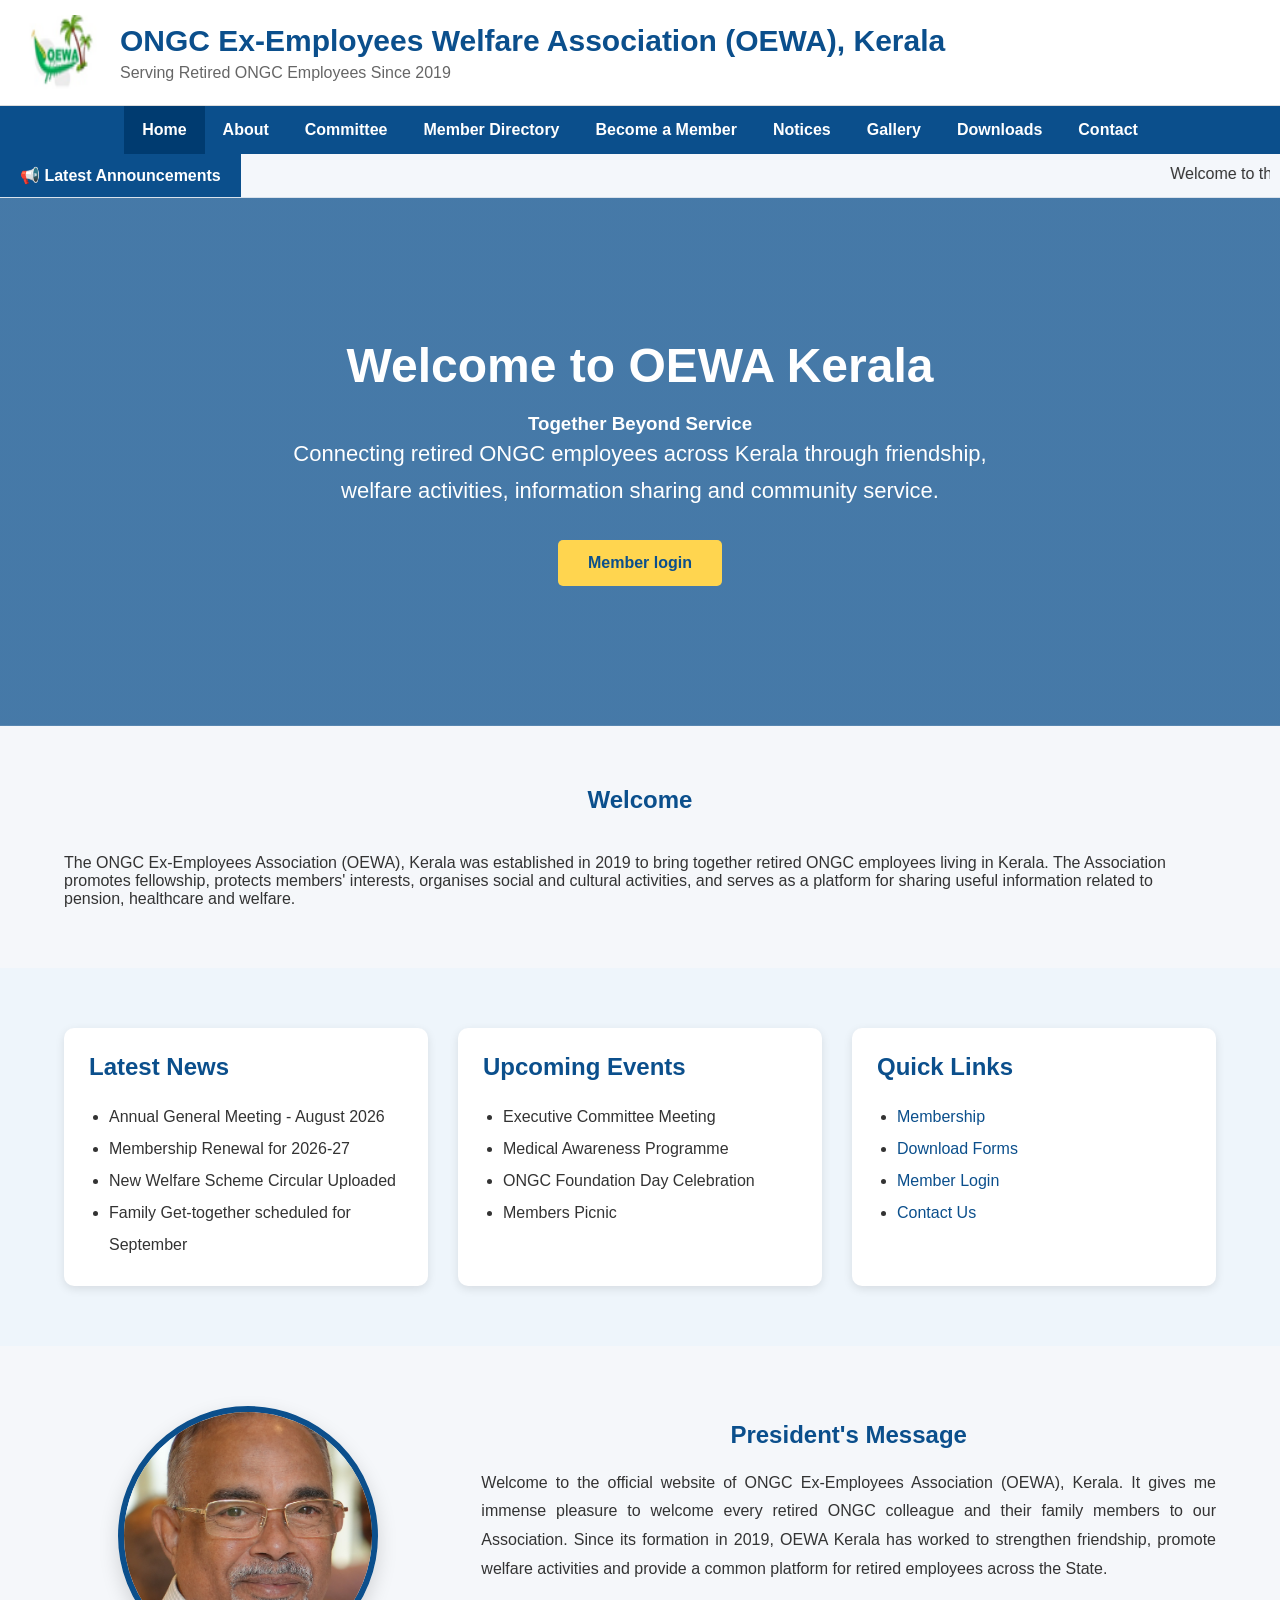
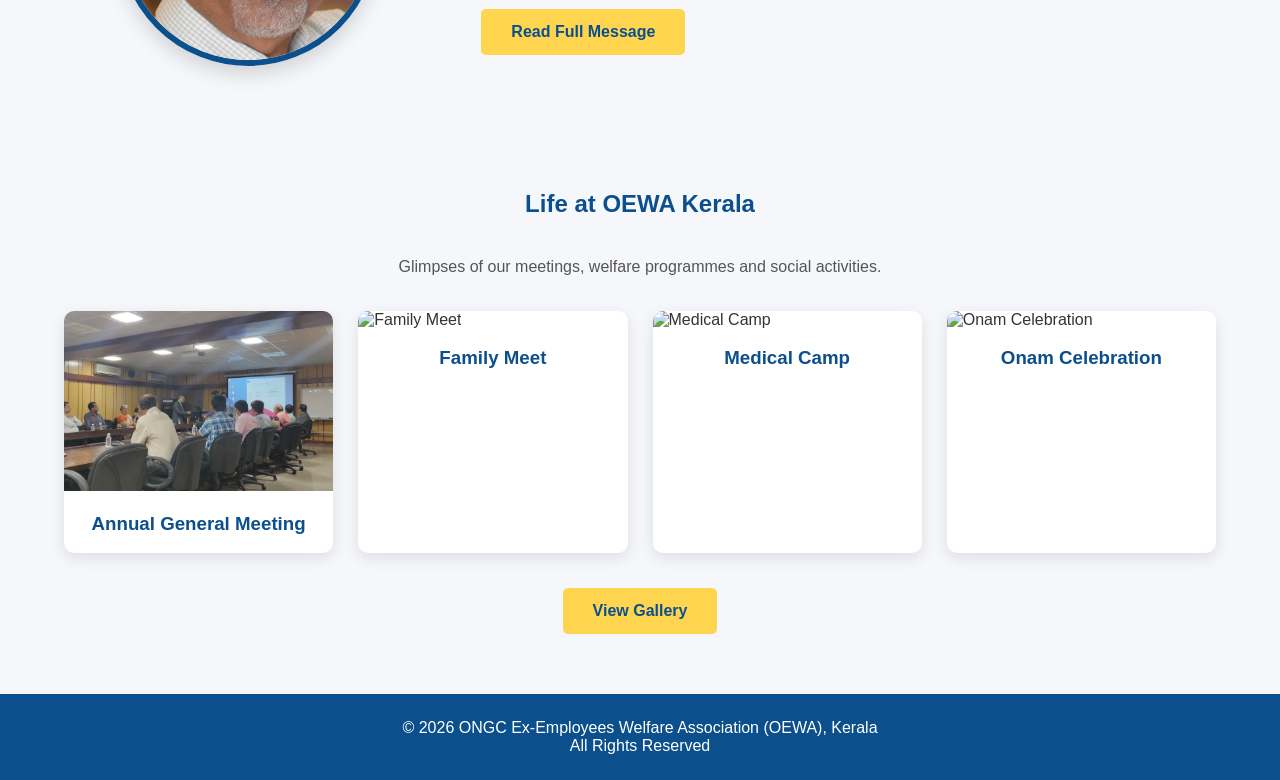
==== index.html @ 06f4a645 "Update index.html" ====
<!DOCTYPE html>
<html lang="en">

<head>

<meta charset="UTF-8">

<meta name="viewport" content="width=device-width, initial-scale=1.0">

<title>ONGC Ex-Employees Welfare Association (OEWA), Kerala</title>

<link rel="stylesheet" href="css/style.css">

</head>

<body>

<header>

<div class="top-header">

<div class="logo-area">

<img src="images/logo.png" alt="OEWA Logo">

<div>

<h1>ONGC Ex-Employees Welfare Association (OEWA), Kerala</h1>

<p>Serving Retired ONGC Employees Since 2019</p>

</div>

</div>

</div>

<nav class="navbar">

<ul>

<li><a class="active" href="index.html">Home</a></li>

<li><a href="about.html">About</a></li>

<!--<li><a href="president.html">President</a></li>-->

<li><a href="committee.html">Committee</a></li>

<li><a href="Memberslist.html">Member Directory</a></li>

<li><a href="membership.html">Become a Member</a></li>

<li><a href="notices.html">Notices</a></li>

<li><a href="gallery.html">Gallery</a></li>

<li><a href="downloads.html">Downloads</a></li>

<li><a href="contact.html">Contact</a></li>

</ul>

</nav>

</header>

<!-- Announcement Ticker -->

<section class="announcement-bar">

    <div class="announcement-label">
        📢 Latest Announcements
    </div>

    <div class="announcement-content">

        <marquee behavior="scroll"
                 direction="left"
                 scrollamount="5">

            Welcome to the official website of ONGC Ex-Employees Association (OEWA), Kerala •
            Annual General Meeting scheduled for August 2026 •
            Membership Renewal is now open •
            Welfare Circular No. 03/2026 uploaded in Downloads.

        </marquee>

    </div>

</section>
<!-- Hero Section -->

<section class="hero">

<div class="hero-content">

<h1>Welcome to OEWA Kerala</h1>

<h3>Together Beyond Service</h3>

<p>

Connecting retired ONGC employees across Kerala through friendship,

welfare activities, information sharing and community service.

</p>

<div class="hero-buttons">
    <a href="login.html" class="btn">
        Member login
    </a>
</div>

</div>

</section>

<!-- Welcome -->

<section class="section">

<div class="container">

<h2>Welcome</h2>

<p class="welcome-text">

The ONGC Ex-Employees Association (OEWA), Kerala was established in 2019

to bring together retired ONGC employees living in Kerala. The Association

promotes fellowship, protects members' interests, organises social and

cultural activities, and serves as a platform for sharing useful information

related to pension, healthcare and welfare.

</p>

</div>

</section>


<!-- Information Section -->

<section class="info-section">

<div class="container info-grid">

<div class="info-box">

<h2>Latest News</h2>

<ul>
<li>Annual General Meeting - August 2026</li>
<li>Membership Renewal for 2026-27</li>
<li>New Welfare Scheme Circular Uploaded</li>
<li>Family Get-together scheduled for September</li>
</ul>

</div>

<div class="info-box">

<h2>Upcoming Events</h2>

<ul>
<li>Executive Committee Meeting</li>
<li>Medical Awareness Programme</li>
<li>ONGC Foundation Day Celebration</li>
<li>Members Picnic</li>
</ul>

</div>

<div class="info-box">

<h2>Quick Links</h2>

<ul>
<li><a href="membership.html">Membership</a></li>
<li><a href="downloads.html">Download Forms</a></li>
<li><a href="login.html">Member Login</a></li>
<li><a href="contact.html">Contact Us</a></li>
</ul>

</div>

</div>

</section>

<!-- President's Message -->

<section class="section">

<div class="container president-section">

<div class="president-photo">

<img src="images/president.jpg"
     alt="President - James Varkey">

</div>

<div class="president-content">

<h2>President's Message</h2>

<p>

Welcome to the official website of ONGC Ex-Employees Association (OEWA),
Kerala.

It gives me immense pleasure to welcome every retired ONGC colleague and
their family members to our Association. Since its formation in 2019, OEWA
Kerala has worked to strengthen friendship, promote welfare activities and
provide a common platform for retired employees across the State.

</p>

<a href="president.html" class="btn">

Read Full Message

</a>

</div>

</div>

</section>

<!-- Life at OEWA Kerala -->

<section class="section light-bg">

    <div class="container">

        <h2>Life at OEWA Kerala</h2>

        <p class="gallery-intro">
            Glimpses of our meetings, welfare programmes and social activities.
        </p>

        <div class="gallery-grid">

            <div class="gallery-card">
                <img src="images/gallery1.jpg" alt="Annual General Meeting">
                <h3>Annual General Meeting</h3>
            </div>

            <div class="gallery-card">
                <img src="images/gallery2.jpg" alt="Family Meet">
                <h3>Family Meet</h3>
            </div>

            <div class="gallery-card">
                <img src="images/gallery3.jpg" alt="Medical Camp">
                <h3>Medical Camp</h3>
            </div>

            <div class="gallery-card">
                <img src="images/gallery4.jpg" alt="Onam Celebration">
                <h3>Onam Celebration</h3>
            </div>

        </div>

        <div style="text-align:center; margin-top:35px;">
            <a href="gallery.html" class="btn">View Gallery</a>
        </div>

    </div>

</section>

<footer>

<p>

© 2026 ONGC Ex-Employees Welfare Association (OEWA), Kerala<br>

All Rights Reserved

</p>

</footer>

</body>

</html>
---- css/style.css ----
/*Reset*/
*{
    margin:0;
    padding:0;
    box-sizing:border-box;
}

body{
    font-family:Segoe UI, Arial, sans-serif;
    background:#f5f7fa;
    color:#333;
}

/* Header */

/* ===== HEADER ===== */

header{
    width:100%;
}

.top-header{
    background:#ffffff;
    padding:15px 25px;
    border-bottom:1px solid #ddd;
}

.logo-area{
    display:flex;
    align-items:center;
    gap:20px;
}

.logo-area img{
    width:75px;
    height:75px;
}

.logo-area h1{
    color:#0B4F8C;
    font-size:30px;
    margin:0;
}

.logo-area p{
    color:#666;
    margin-top:6px;
}

/* ===== NAVIGATION ===== */

.navbar{
    background:#0B4F8C;
}

.navbar ul{
    list-style:none;
    display:flex;
    flex-wrap:wrap;
    justify-content:center;
    margin:0;
    padding:0;
}

.navbar li{
    margin:0;
}

.navbar a{
    display:block;
    color:white;
    text-decoration:none;
    padding:15px 18px;
    font-weight:600;
}

.navbar a:hover{
    background:#1565C0;
}

.navbar a.active{
    background:#003B70;
}

/* Hero */

.hero{
    background:linear-gradient(rgba(11,79,140,.75),rgba(11,79,140,.75)),
    url("https://images.unsplash.com/photo-1529156069898-49953e39b3ac?w=1600");
    background-size:cover;
    background-position:center;
    color:white;
    text-align:center;
    padding:140px 20px;
}

.hero h1{
    font-size:48px;
    margin-bottom:20px;
}

.hero p{
    font-size:22px;
    margin-bottom:30px;
    max-width: 750px;
    margin-left: auto;
    margin-right: auto;
    line-height: 1.7;
}

.btn{
    display:inline-block;
    background:#FFD54F;
    color:#0B4F8C;
    padding:14px 30px;
    text-decoration:none;
    border-radius:5px;
    font-weight:bold;
}

/* Content */

.container{
    width:90%;
    max-width:1200px;
    margin:auto;
}

.section{
    padding:60px 0;
}

.section h2{
    text-align:center;
    color:#0B4F8C;
    margin-bottom:40px;
}

.cards{
    display:grid;
    grid-template-columns:repeat(auto-fit,minmax(250px,1fr));
    gap:25px;
}

.card{
    background:white;
    padding:25px;
    border-radius:10px;
    box-shadow:0 3px 10px rgba(0,0,0,.12);
}

.card h3{
    color:#0B4F8C;
    margin-bottom:15px;
}

.notice{
    background:white;
    padding:30px;
    border-radius:10px;
    box-shadow:0 3px 10px rgba(0,0,0,.12);
}

.notice ul{
    margin-left:20px;
    line-height:2;
}

/* Footer */

footer{
    background:#0B4F8C;
    color:white;
    text-align:center;
    padding:25px;
}

/* Mobile */

@media(max-width:768px){

.top-header{
    padding:15px;
}

.logo-area{
    flex-direction:column;
    text-align:center;
}

.logo-area h1{
    font-size:22px;
}

.navbar ul{
    flex-direction:column;
}

.navbar a{
    text-align:center;
}

nav ul{
    flex-direction:column;
    text-align:center;
    margin-top:20px;
}

nav li{
    margin:10px 0;
}

.hero h1{
    font-size:34px;
}

 .hero p{
    font-size:22px;
    margin-bottom:30px;
    max-width:750px;
    margin-left:auto;
    margin-right:auto;
    line-height:1.7;
}   

}
.committee-table{
width:100%;
border-collapse:collapse;
margin-top:20px;
background:#fff;
}

.committee-table th,
.committee-table td{
padding:12px;
border:1px solid #ddd;
text-align:left;
}

.committee-table th{
background:#005a9c;
color:white;
}

.committee-table tr:nth-child(even){
background:#f4f4f4;
}
/* ---------- About Page ---------- */

.page-banner{
    background:#005792;
    color:white;
    padding:40px;
    text-align:center;
}

.page-banner h2{
    margin:0;
    font-size:32px;
}

.content{
    max-width:1000px;
    margin:40px auto;
    padding:0 20px;
    line-height:1.8;
}

.content h2{
    color:#005792;
    margin-top:35px;
}

.content ul{
    margin-left:25px;
}

.content li{
    margin-bottom:10px;
}
/* ---------- Homepage Information Section ---------- */

.info-section{
    background:#eef5fb;
    padding:60px 0;
}

.info-grid{
    display:grid;
    grid-template-columns:repeat(auto-fit,minmax(280px,1fr));
    gap:30px;
}

.info-box{
    background:#fff;
    padding:25px;
    border-radius:10px;
    box-shadow:0 3px 10px rgba(0,0,0,.1);
}

.info-box h2{
    color:#0B4F8C;
    margin-bottom:20px;
}

.info-box ul{
    padding-left:20px;
    line-height:2;
}

.info-box a{
    color:#0B4F8C;
    text-decoration:none;
}

.info-box a:hover{
    text-decoration:underline;
}

/* President Section */

.president-home{
    text-align:center;
}

.president-home p{
    max-width:900px;
    margin:25px auto;
    line-height:1.8;
}

/* Join Section */

.join-section{
    background:#0B4F8C;
    color:white;
    text-align:center;
    padding:70px 20px;
}

.join-section h2{
    color:white;
    margin-bottom:20px;
}

.join-section p{
    max-width:800px;
    margin:0 auto 30px;
    line-height:1.8;
}
/* ===== Announcement Bar ===== */

.announcement-bar{
    display:flex;
    align-items:center;
    background:#f4f7fb;
    border-bottom:1px solid #d9e2ec;
}

.announcement-label{
    background:#0B4F8C;
    color:#fff;
    padding:12px 20px;
    font-weight:bold;
    white-space:nowrap;
}

.announcement-content{
    flex:1;
    padding:0 10px;
    color:#333;
    font-weight:500;
}

.announcement-content marquee{
    padding:10px 0;
}

/* Mobile */

@media (max-width:768px){

    .announcement-bar{
        flex-direction:column;
        align-items:stretch;
    }

    .announcement-label{
        text-align:center;
    }

}
/* ===== President Section ===== */

.president-section{
    display:flex;
    align-items:center;
    gap:50px;
}

.president-photo{
    flex:1;
    text-align:center;
}

.president-photo img{
    width:260px;
    height:260px;
    object-fit:cover;
    border-radius:50%;
    border:6px solid #0B4F8C;
    box-shadow:0 8px 20px rgba(0,0,0,.15);
}

.president-content{
    flex:2;
}

.president-content h2{
    color:#0B4F8C;
    margin-bottom:20px;
}

.president-content p{
    line-height:1.8;
    margin-bottom:25px;
    text-align:justify;
}

/* Mobile */

@media(max-width:768px){

    .president-section{
        flex-direction:column;
        text-align:center;
    }

    .president-content p{
        text-align:left;
    }

}
/* ===== Homepage Gallery ===== */

.gallery-intro{
    text-align:center;
    margin-bottom:35px;
    color:#555;
}

.gallery-grid{
    display:grid;
    grid-template-columns:repeat(auto-fit,minmax(240px,1fr));
    gap:25px;
}

.gallery-card{
    background:#fff;
    border-radius:10px;
    overflow:hidden;
    box-shadow:0 5px 15px rgba(0,0,0,.10);
    transition:.3s;
}

.gallery-card:hover{
    transform:translateY(-6px);
}

.gallery-card img{
    width:100%;
    height:180px;
    object-fit:cover;
}

.gallery-card h3{
    padding:18px;
    text-align:center;
    color:#0B4F8C;
}
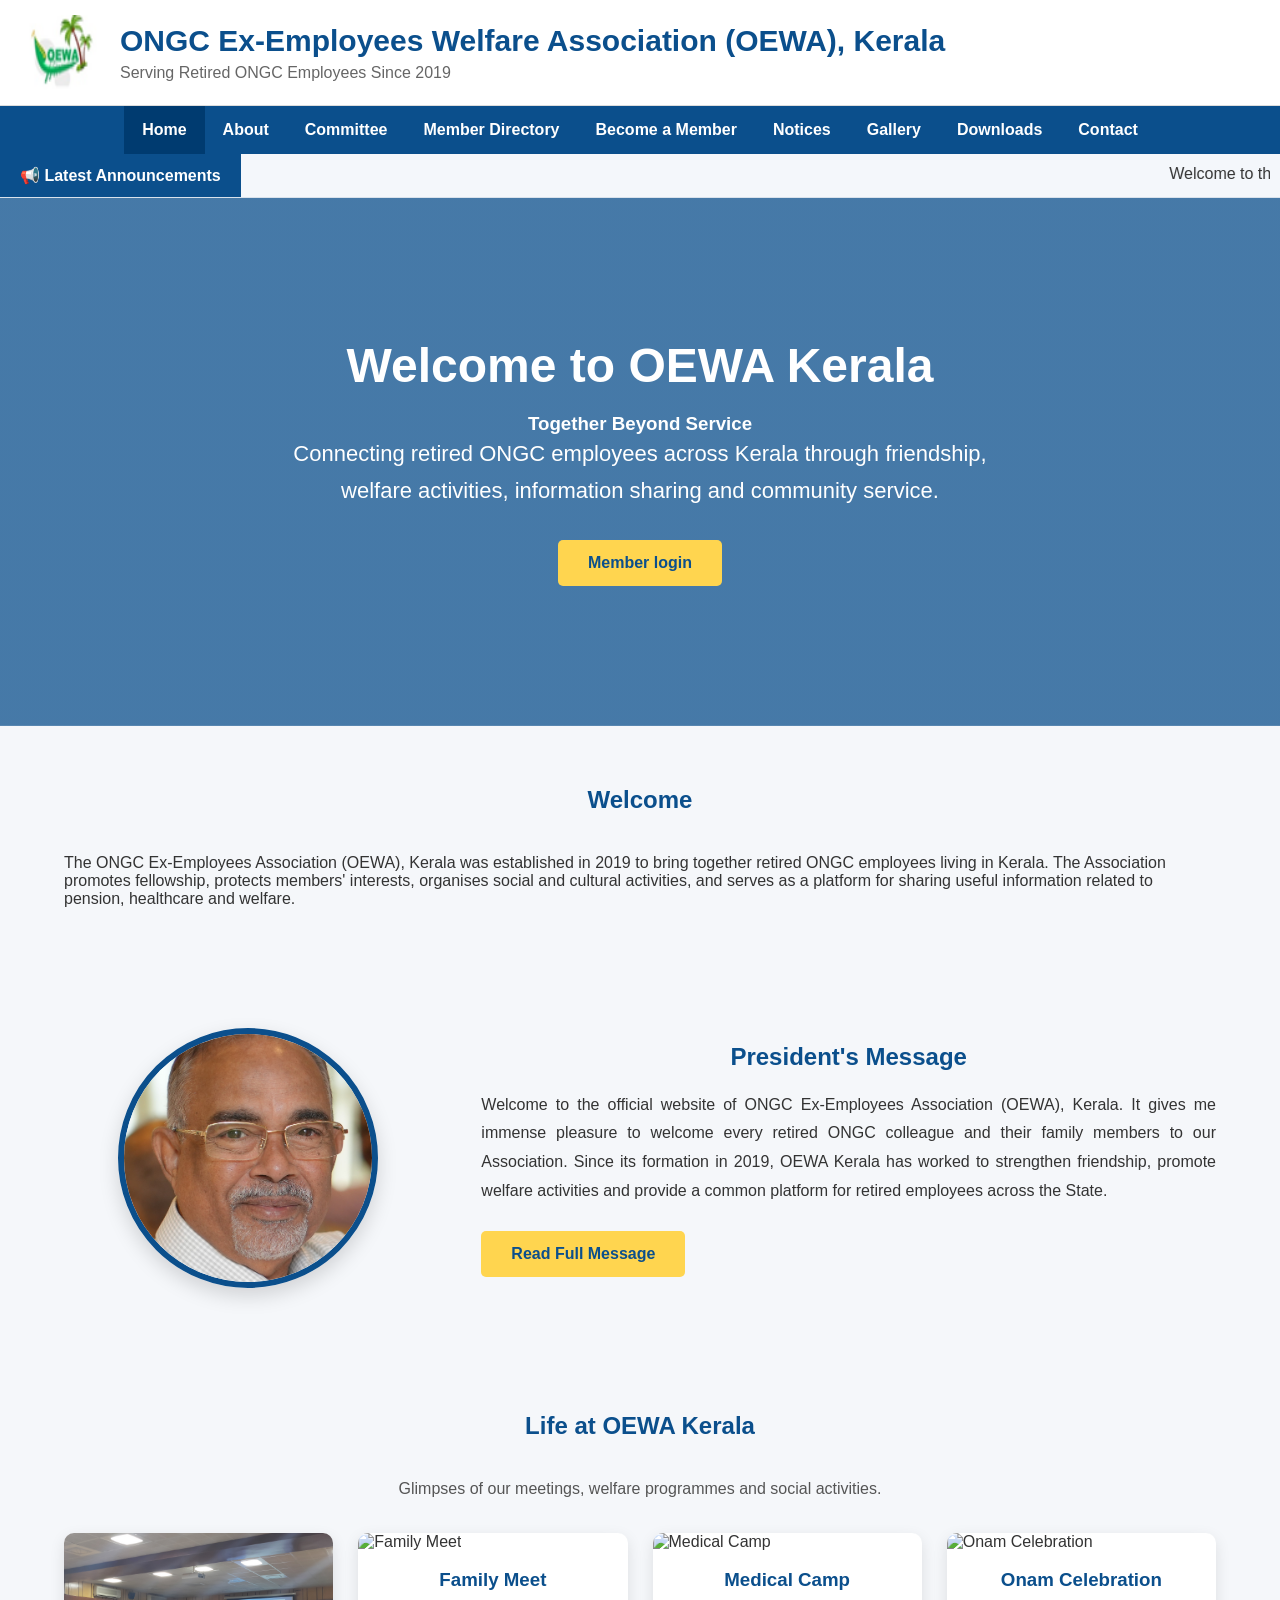
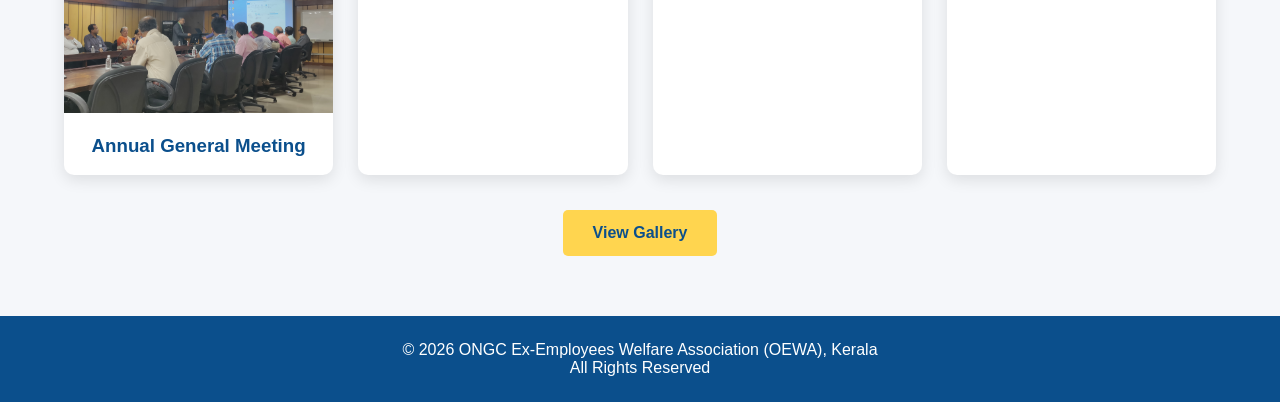
==== commit 0f3363a1: "Update index.html" ====
--- a/index.html
+++ b/index.html
@@ -145,7 +145,7 @@
 
 
 <!-- Information Section -->
-
+<!--
 <section class="info-section">
 
 <div class="container info-grid">
@@ -192,7 +192,7 @@
 </div>
 
 </section>
-
+-->
 <!-- President's Message -->
 
 <section class="section">
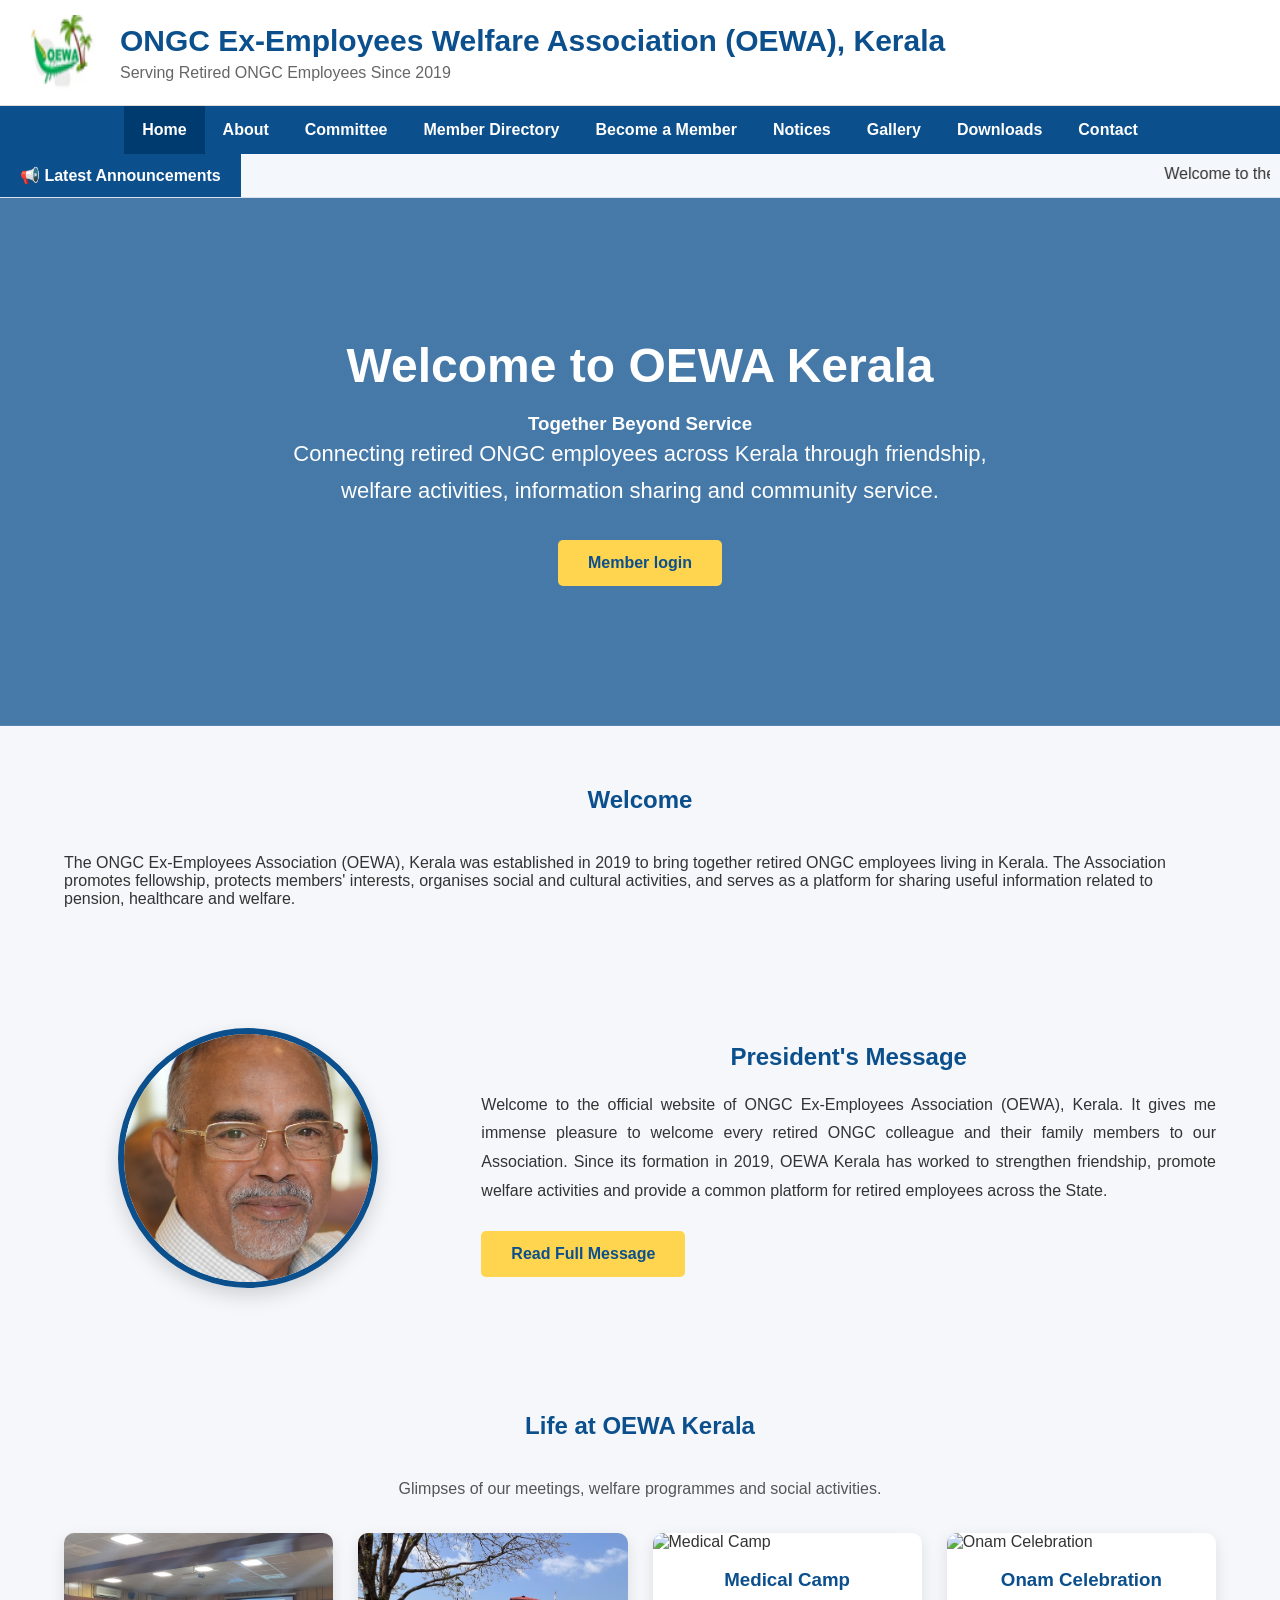
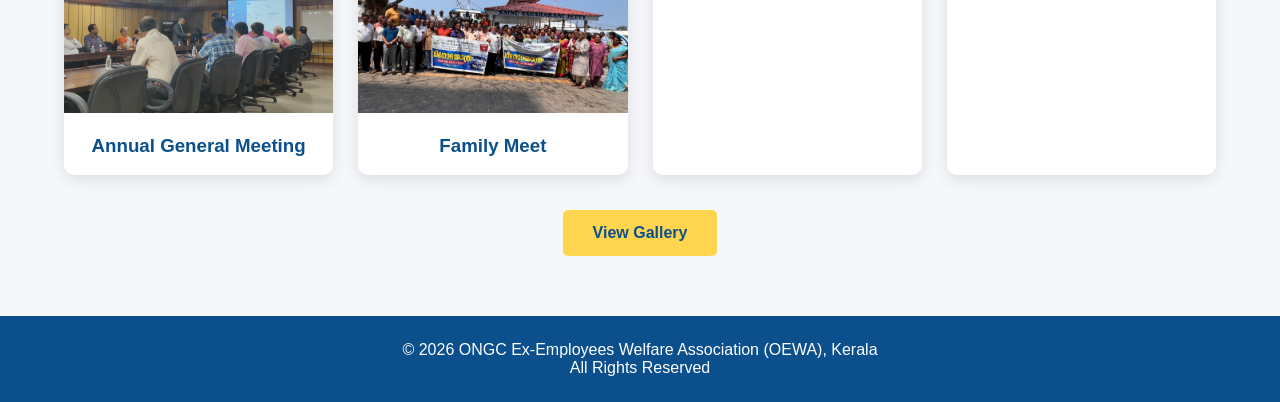
==== commit 635dc78a: "Update index.html" ====
--- a/index.html
+++ b/index.html
@@ -80,9 +80,9 @@
                  scrollamount="5">
 
             Welcome to the official website of ONGC Ex-Employees Association (OEWA), Kerala •
-            Annual General Meeting scheduled for August 2026 •
+            Annual General Meeting scheduled for 14th August 2026 •
             Membership Renewal is now open •
-            Welfare Circular No. 03/2026 uploaded in Downloads.
+            Empanelled hospital list of Kerala available in notices.
 
         </marquee>
 
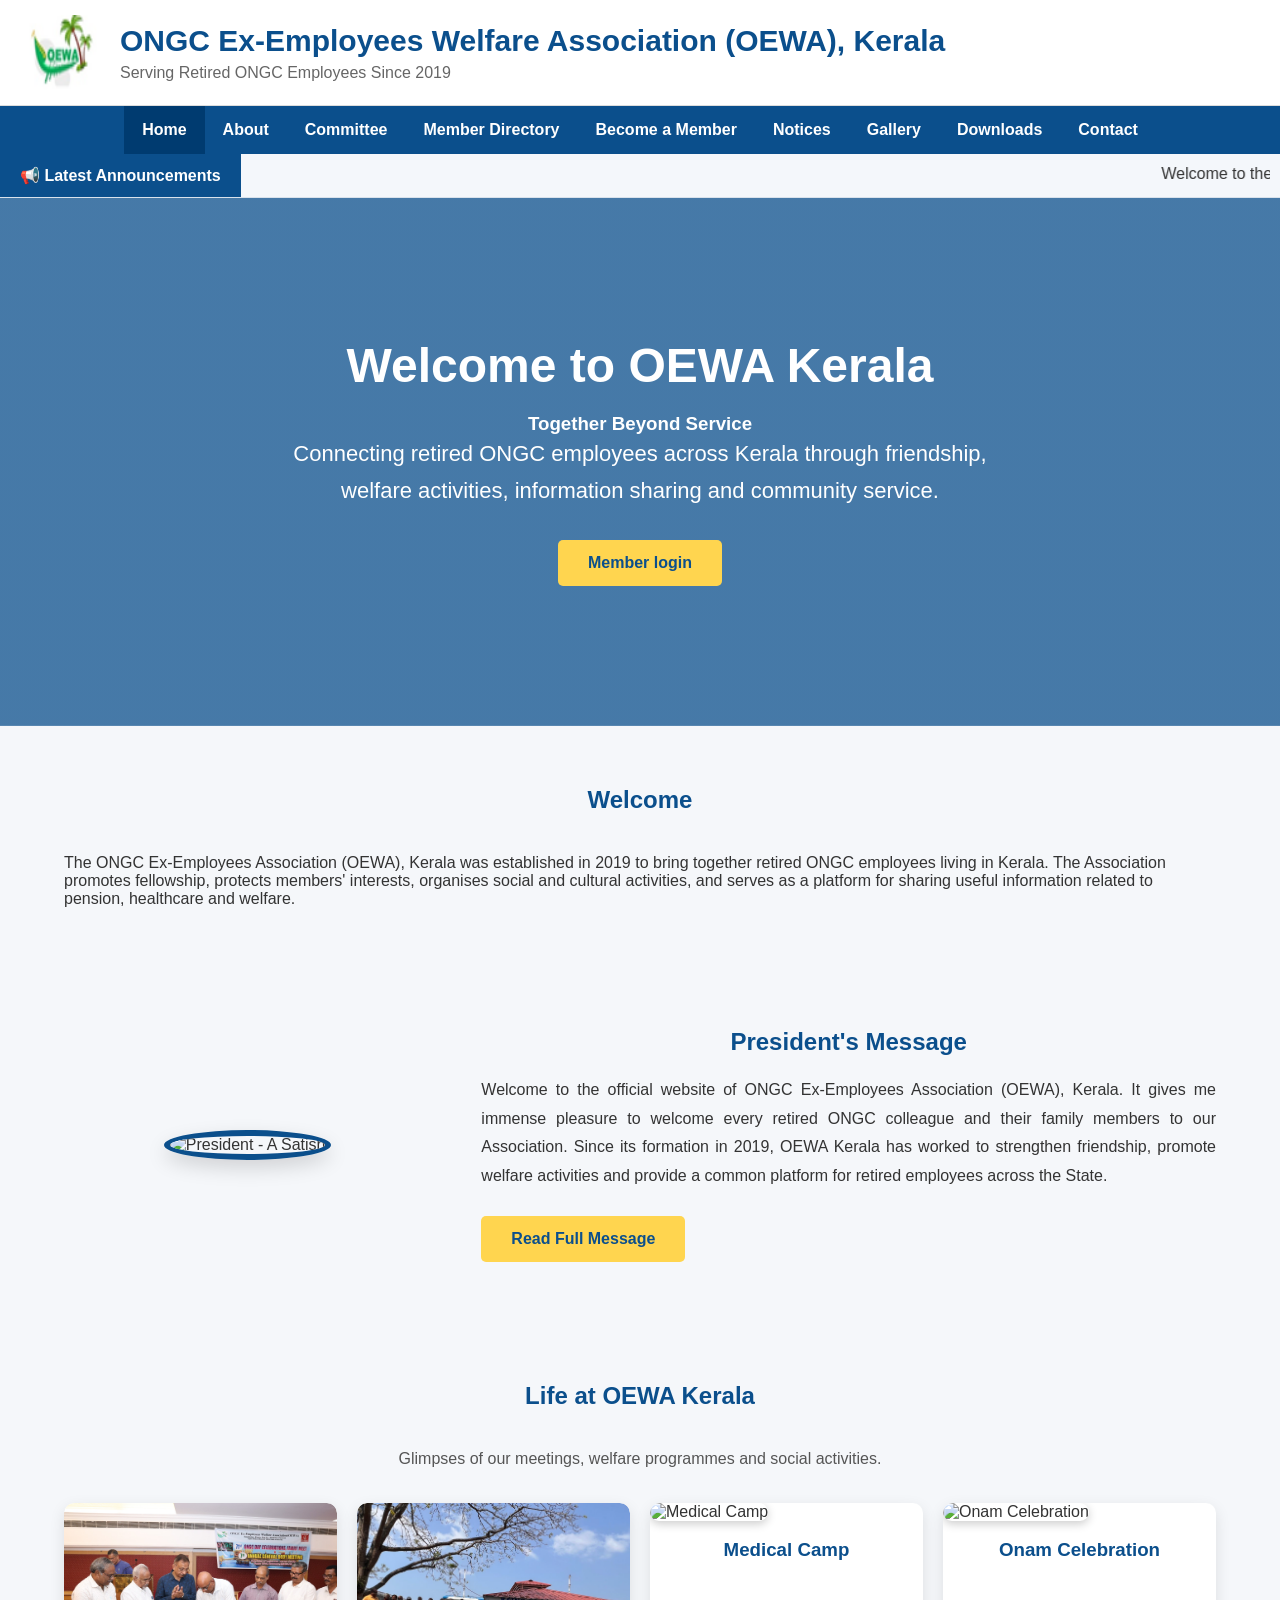
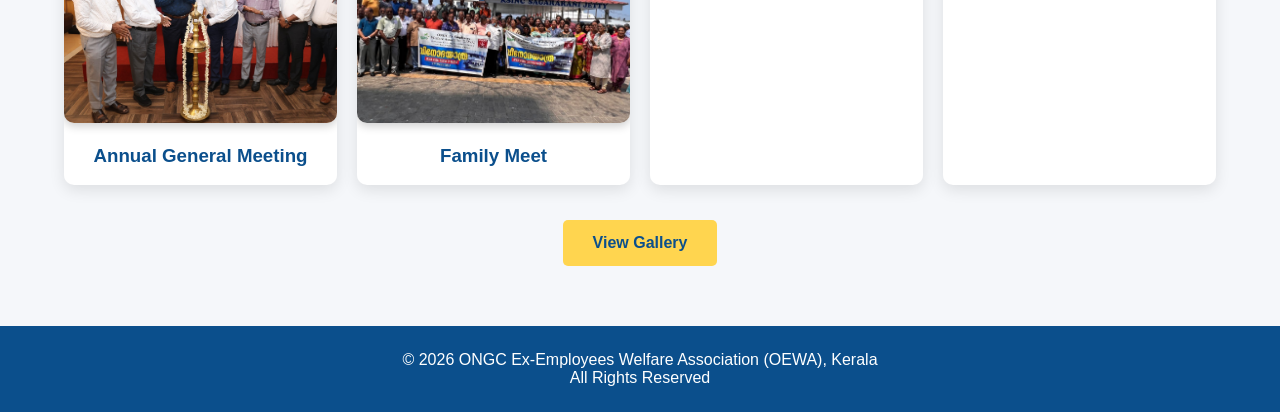
==== commit fd866d01: "Update index.html" ====
--- a/index.html
+++ b/index.html
@@ -202,7 +202,7 @@
 <div class="president-photo">
 
 <img src="images/president.jpg"
-     alt="President - James Varkey">
+     alt="President - A Satish">
 
 </div>
 
--- a/css/style.css
+++ b/css/style.css
@@ -478,4 +478,31 @@
     padding:18px;
     text-align:center;
     color:#0B4F8C;
-}+}
+.gallery {
+    padding: 50px 8%;
+}
+
+.gallery h2 {
+    text-align: center;
+    margin-bottom: 30px;
+}
+
+.gallery-grid {
+    display: grid;
+    grid-template-columns: repeat(auto-fit, minmax(250px, 1fr));
+    gap: 20px;
+}
+
+.gallery-grid img {
+    width: 100%;
+    height: 220px;
+    object-fit: cover;
+    border-radius: 10px;
+    box-shadow: 0 3px 10px rgba(0,0,0,0.2);
+    transition: transform 0.3s;
+}
+
+.gallery-grid img:hover {
+    transform: scale(1.05);
+}
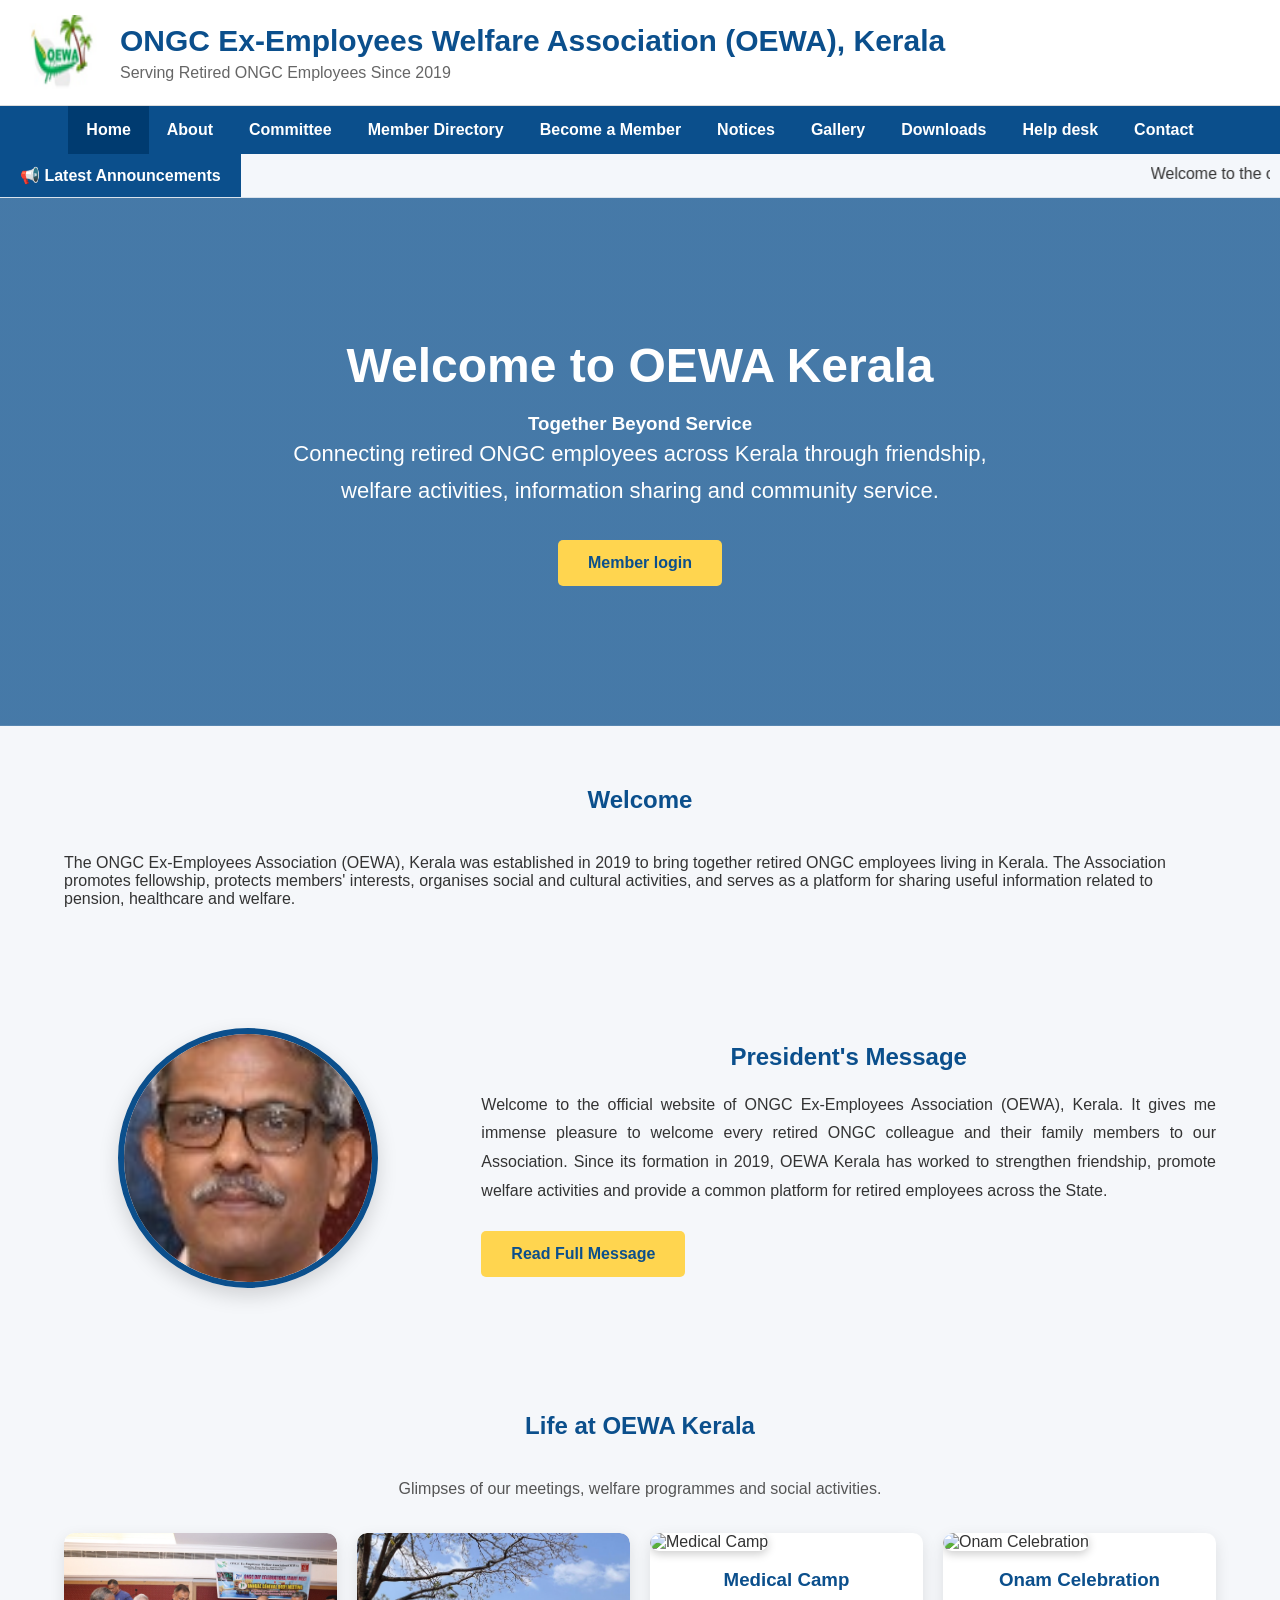
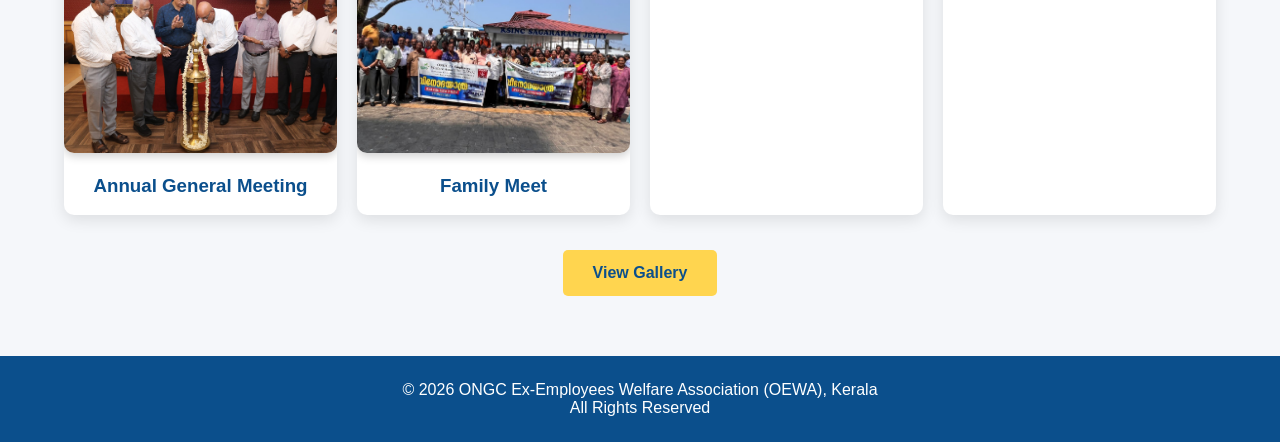
==== commit 4b57164d: "Add files via upload" ====
--- a/index.html
+++ b/index.html
@@ -56,6 +56,8 @@
 <li><a href="gallery.html">Gallery</a></li>
 
 <li><a href="downloads.html">Downloads</a></li>
+
+<li><a href="helpdesk.html">Help desk</a></li>
 
 <li><a href="contact.html">Contact</a></li>
 
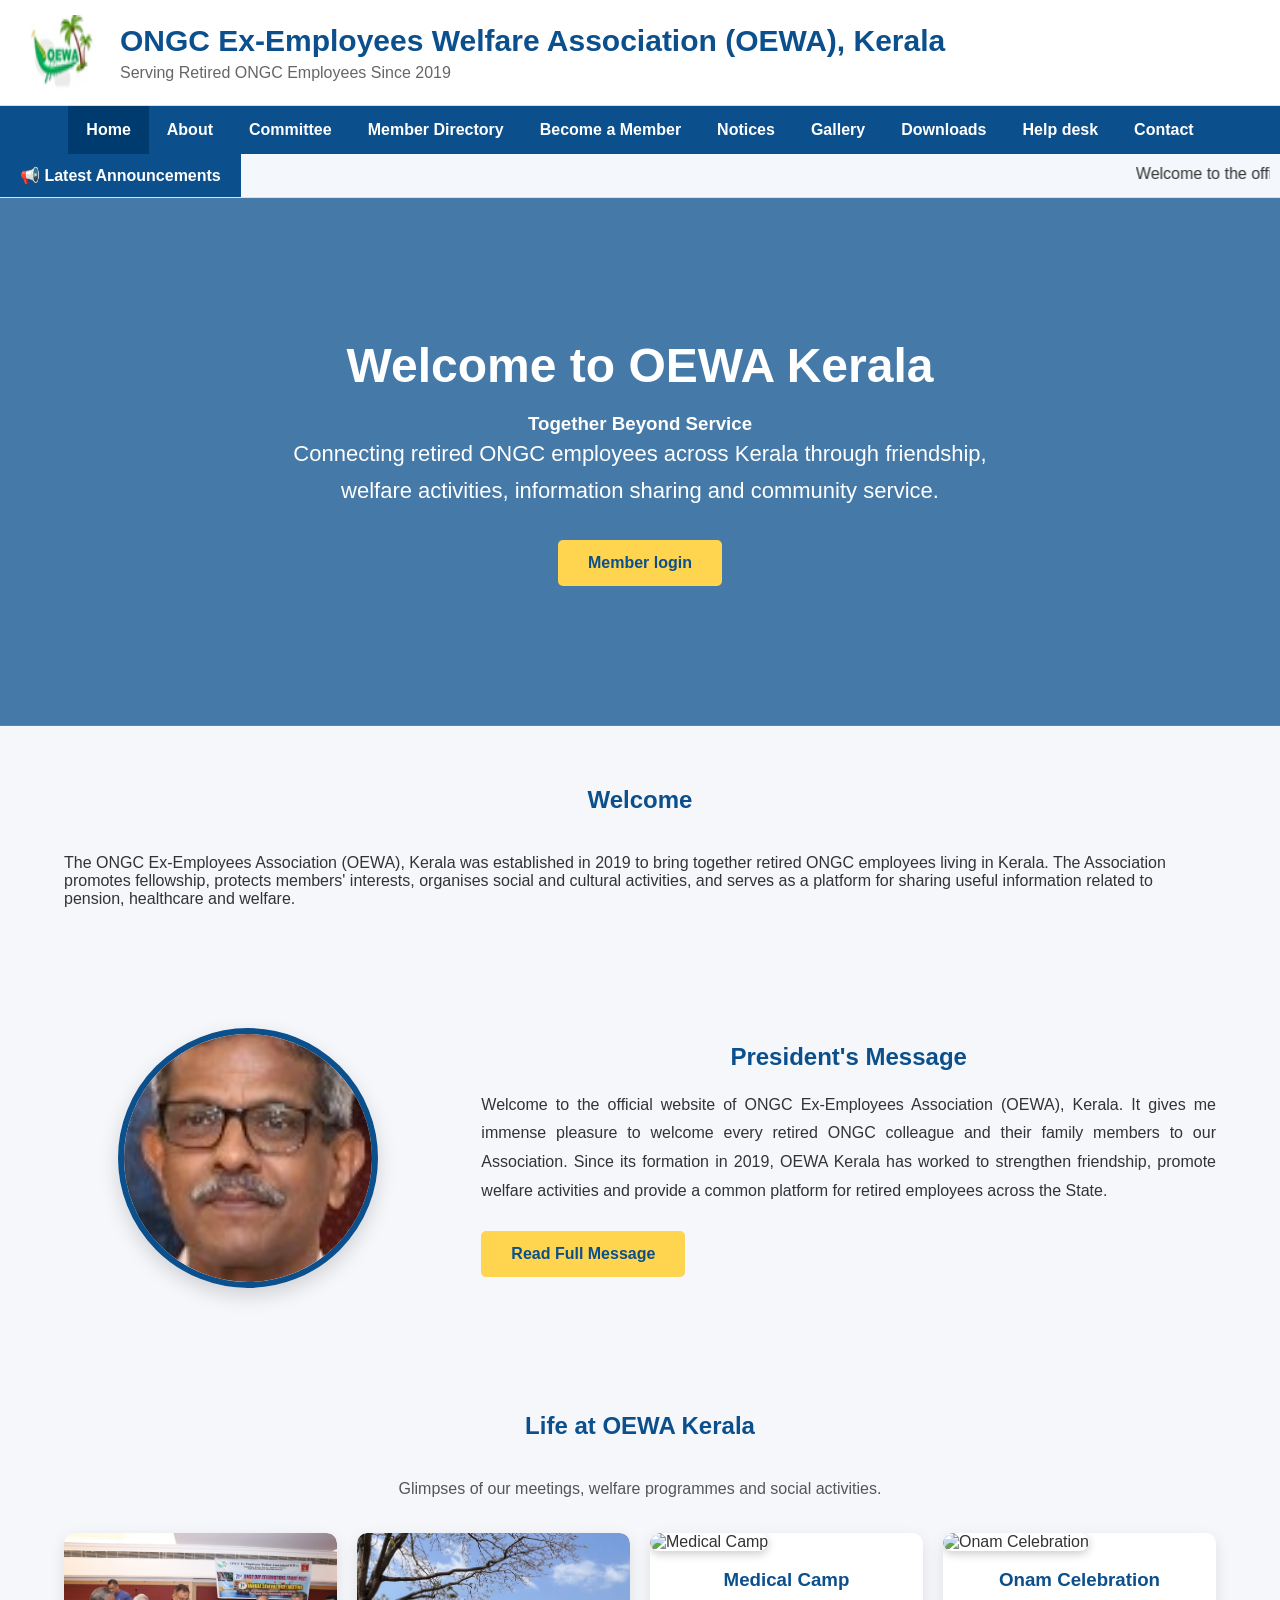
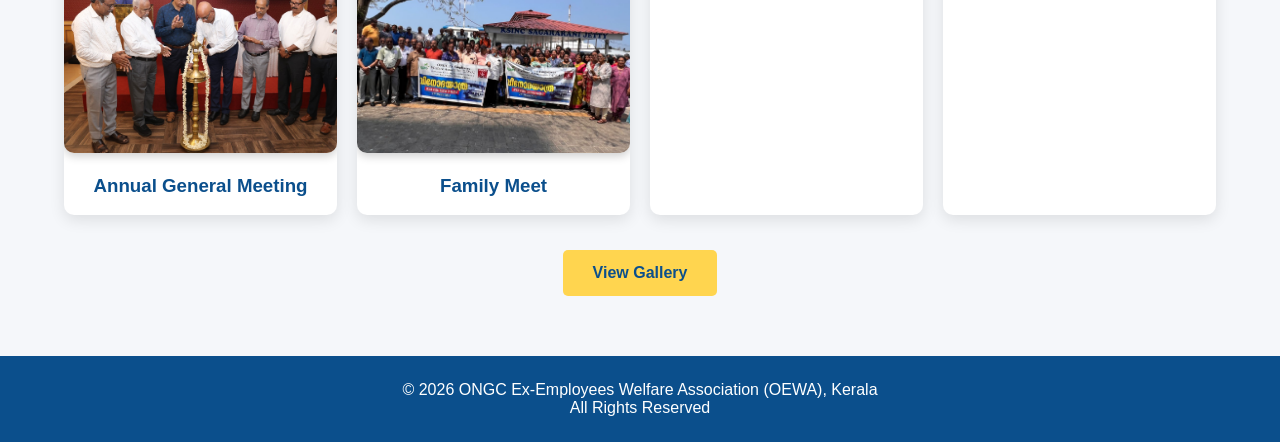
==== commit d5ebe903: "Initial OEWA website commit" ====
--- a/index.html
+++ b/index.html
@@ -1,297 +1,297 @@
-<!DOCTYPE html>
-<html lang="en">
-
-<head>
-
-<meta charset="UTF-8">
-
-<meta name="viewport" content="width=device-width, initial-scale=1.0">
-
-<title>ONGC Ex-Employees Welfare Association (OEWA), Kerala</title>
-
-<link rel="stylesheet" href="css/style.css">
-
-</head>
-
-<body>
-
-<header>
-
-<div class="top-header">
-
-<div class="logo-area">
-
-<img src="images/logo.png" alt="OEWA Logo">
-
-<div>
-
-<h1>ONGC Ex-Employees Welfare Association (OEWA), Kerala</h1>
-
-<p>Serving Retired ONGC Employees Since 2019</p>
-
-</div>
-
-</div>
-
-</div>
-
-<nav class="navbar">
-
-<ul>
-
-<li><a class="active" href="index.html">Home</a></li>
-
-<li><a href="about.html">About</a></li>
-
-<!--<li><a href="president.html">President</a></li>-->
-
-<li><a href="committee.html">Committee</a></li>
-
-<li><a href="Memberslist.html">Member Directory</a></li>
-
-<li><a href="membership.html">Become a Member</a></li>
-
-<li><a href="notices.html">Notices</a></li>
-
-<li><a href="gallery.html">Gallery</a></li>
-
-<li><a href="downloads.html">Downloads</a></li>
-
-<li><a href="helpdesk.html">Help desk</a></li>
-
-<li><a href="contact.html">Contact</a></li>
-
-</ul>
-
-</nav>
-
-</header>
-
-<!-- Announcement Ticker -->
-
-<section class="announcement-bar">
-
-    <div class="announcement-label">
-        📢 Latest Announcements
-    </div>
-
-    <div class="announcement-content">
-
-        <marquee behavior="scroll"
-                 direction="left"
-                 scrollamount="5">
-
-            Welcome to the official website of ONGC Ex-Employees Association (OEWA), Kerala •
-            Annual General Meeting scheduled for 14th August 2026 •
-            Membership Renewal is now open •
-            Empanelled hospital list of Kerala available in notices.
-
-        </marquee>
-
-    </div>
-
-</section>
-<!-- Hero Section -->
-
-<section class="hero">
-
-<div class="hero-content">
-
-<h1>Welcome to OEWA Kerala</h1>
-
-<h3>Together Beyond Service</h3>
-
-<p>
-
-Connecting retired ONGC employees across Kerala through friendship,
-
-welfare activities, information sharing and community service.
-
-</p>
-
-<div class="hero-buttons">
-    <a href="login.html" class="btn">
-        Member login
-    </a>
-</div>
-
-</div>
-
-</section>
-
-<!-- Welcome -->
-
-<section class="section">
-
-<div class="container">
-
-<h2>Welcome</h2>
-
-<p class="welcome-text">
-
-The ONGC Ex-Employees Association (OEWA), Kerala was established in 2019
-
-to bring together retired ONGC employees living in Kerala. The Association
-
-promotes fellowship, protects members' interests, organises social and
-
-cultural activities, and serves as a platform for sharing useful information
-
-related to pension, healthcare and welfare.
-
-</p>
-
-</div>
-
-</section>
-
-
-<!-- Information Section -->
-<!--
-<section class="info-section">
-
-<div class="container info-grid">
-
-<div class="info-box">
-
-<h2>Latest News</h2>
-
-<ul>
-<li>Annual General Meeting - August 2026</li>
-<li>Membership Renewal for 2026-27</li>
-<li>New Welfare Scheme Circular Uploaded</li>
-<li>Family Get-together scheduled for September</li>
-</ul>
-
-</div>
-
-<div class="info-box">
-
-<h2>Upcoming Events</h2>
-
-<ul>
-<li>Executive Committee Meeting</li>
-<li>Medical Awareness Programme</li>
-<li>ONGC Foundation Day Celebration</li>
-<li>Members Picnic</li>
-</ul>
-
-</div>
-
-<div class="info-box">
-
-<h2>Quick Links</h2>
-
-<ul>
-<li><a href="membership.html">Membership</a></li>
-<li><a href="downloads.html">Download Forms</a></li>
-<li><a href="login.html">Member Login</a></li>
-<li><a href="contact.html">Contact Us</a></li>
-</ul>
-
-</div>
-
-</div>
-
-</section>
--->
-<!-- President's Message -->
-
-<section class="section">
-
-<div class="container president-section">
-
-<div class="president-photo">
-
-<img src="images/president.jpg"
-     alt="President - A Satish">
-
-</div>
-
-<div class="president-content">
-
-<h2>President's Message</h2>
-
-<p>
-
-Welcome to the official website of ONGC Ex-Employees Association (OEWA),
-Kerala.
-
-It gives me immense pleasure to welcome every retired ONGC colleague and
-their family members to our Association. Since its formation in 2019, OEWA
-Kerala has worked to strengthen friendship, promote welfare activities and
-provide a common platform for retired employees across the State.
-
-</p>
-
-<a href="president.html" class="btn">
-
-Read Full Message
-
-</a>
-
-</div>
-
-</div>
-
-</section>
-
-<!-- Life at OEWA Kerala -->
-
-<section class="section light-bg">
-
-    <div class="container">
-
-        <h2>Life at OEWA Kerala</h2>
-
-        <p class="gallery-intro">
-            Glimpses of our meetings, welfare programmes and social activities.
-        </p>
-
-        <div class="gallery-grid">
-
-            <div class="gallery-card">
-                <img src="images/gallery1.jpg" alt="Annual General Meeting">
-                <h3>Annual General Meeting</h3>
-            </div>
-
-            <div class="gallery-card">
-                <img src="images/gallery2.jpg" alt="Family Meet">
-                <h3>Family Meet</h3>
-            </div>
-
-            <div class="gallery-card">
-                <img src="images/gallery3.jpg" alt="Medical Camp">
-                <h3>Medical Camp</h3>
-            </div>
-
-            <div class="gallery-card">
-                <img src="images/gallery4.jpg" alt="Onam Celebration">
-                <h3>Onam Celebration</h3>
-            </div>
-
-        </div>
-
-        <div style="text-align:center; margin-top:35px;">
-            <a href="gallery.html" class="btn">View Gallery</a>
-        </div>
-
-    </div>
-
-</section>
-
-<footer>
-
-<p>
-
-© 2026 ONGC Ex-Employees Welfare Association (OEWA), Kerala<br>
-
-All Rights Reserved
-
-</p>
-
-</footer>
-
-</body>
-
-</html>
+<!DOCTYPE html>
+<html lang="en">
+
+<head>
+
+<meta charset="UTF-8">
+
+<meta name="viewport" content="width=device-width, initial-scale=1.0">
+
+<title>ONGC Ex-Employees Welfare Association (OEWA), Kerala</title>
+
+<link rel="stylesheet" href="css/style.css">
+
+</head>
+
+<body>
+
+<header>
+
+<div class="top-header">
+
+<div class="logo-area">
+
+<img src="images/logo.png" alt="OEWA Logo">
+
+<div>
+
+<h1>ONGC Ex-Employees Welfare Association (OEWA), Kerala</h1>
+
+<p>Serving Retired ONGC Employees Since 2019</p>
+
+</div>
+
+</div>
+
+</div>
+
+<nav class="navbar">
+
+<ul>
+
+<li><a class="active" href="index.html">Home</a></li>
+
+<li><a href="about.html">About</a></li>
+
+<!--<li><a href="president.html">President</a></li>-->
+
+<li><a href="committee.html">Committee</a></li>
+
+<li><a href="unit-name.html">Member Directory</a></li>
+
+<li><a href="membership.html">Become a Member</a></li>
+
+<li><a href="notices.html">Notices</a></li>
+
+<li><a href="gallery.html">Gallery</a></li>
+
+<li><a href="downloads.html">Downloads</a></li>
+
+<li><a href="helpdesk.html">Help desk</a></li>
+
+<li><a href="contact.html">Contact</a></li>
+
+</ul>
+
+</nav>
+
+</header>
+
+<!-- Announcement Ticker -->
+
+<section class="announcement-bar">
+
+    <div class="announcement-label">
+        📢 Latest Announcements
+    </div>
+
+    <div class="announcement-content">
+
+        <marquee behavior="scroll"
+                 direction="left"
+                 scrollamount="5">
+
+            Welcome to the official website of ONGC Ex-Employees Association (OEWA), Kerala •
+            Annual General Meeting scheduled for 14th August 2026 •
+            Membership Renewal is now open •
+            Empanelled hospital list of Kerala available in notices.
+
+        </marquee>
+
+    </div>
+
+</section>
+<!-- Hero Section -->
+
+<section class="hero">
+
+<div class="hero-content">
+
+<h1>Welcome to OEWA Kerala</h1>
+
+<h3>Together Beyond Service</h3>
+
+<p>
+
+Connecting retired ONGC employees across Kerala through friendship,
+
+welfare activities, information sharing and community service.
+
+</p>
+
+<div class="hero-buttons">
+    <a href="login.html" class="btn">
+        Member login
+    </a>
+</div>
+
+</div>
+
+</section>
+
+<!-- Welcome -->
+
+<section class="section">
+
+<div class="container">
+
+<h2>Welcome</h2>
+
+<p class="welcome-text">
+
+The ONGC Ex-Employees Association (OEWA), Kerala was established in 2019
+
+to bring together retired ONGC employees living in Kerala. The Association
+
+promotes fellowship, protects members' interests, organises social and
+
+cultural activities, and serves as a platform for sharing useful information
+
+related to pension, healthcare and welfare.
+
+</p>
+
+</div>
+
+</section>
+
+
+<!-- Information Section -->
+<!--
+<section class="info-section">
+
+<div class="container info-grid">
+
+<div class="info-box">
+
+<h2>Latest News</h2>
+
+<ul>
+<li>Annual General Meeting - August 2026</li>
+<li>Membership Renewal for 2026-27</li>
+<li>New Welfare Scheme Circular Uploaded</li>
+<li>Family Get-together scheduled for September</li>
+</ul>
+
+</div>
+
+<div class="info-box">
+
+<h2>Upcoming Events</h2>
+
+<ul>
+<li>Executive Committee Meeting</li>
+<li>Medical Awareness Programme</li>
+<li>ONGC Foundation Day Celebration</li>
+<li>Members Picnic</li>
+</ul>
+
+</div>
+
+<div class="info-box">
+
+<h2>Quick Links</h2>
+
+<ul>
+<li><a href="membership.html">Membership</a></li>
+<li><a href="downloads.html">Download Forms</a></li>
+<li><a href="login.html">Member Login</a></li>
+<li><a href="contact.html">Contact Us</a></li>
+</ul>
+
+</div>
+
+</div>
+
+</section>
+-->
+<!-- President's Message -->
+
+<section class="section">
+
+<div class="container president-section">
+
+<div class="president-photo">
+
+<img src="images/president.jpg"
+     alt="President - A Satish">
+
+</div>
+
+<div class="president-content">
+
+<h2>President's Message</h2>
+
+<p>
+
+Welcome to the official website of ONGC Ex-Employees Association (OEWA),
+Kerala.
+
+It gives me immense pleasure to welcome every retired ONGC colleague and
+their family members to our Association. Since its formation in 2019, OEWA
+Kerala has worked to strengthen friendship, promote welfare activities and
+provide a common platform for retired employees across the State.
+
+</p>
+
+<a href="president.html" class="btn">
+
+Read Full Message
+
+</a>
+
+</div>
+
+</div>
+
+</section>
+
+<!-- Life at OEWA Kerala -->
+
+<section class="section light-bg">
+
+    <div class="container">
+
+        <h2>Life at OEWA Kerala</h2>
+
+        <p class="gallery-intro">
+            Glimpses of our meetings, welfare programmes and social activities.
+        </p>
+
+        <div class="gallery-grid">
+
+            <div class="gallery-card">
+                <img src="images/gallery1.jpg" alt="Annual General Meeting">
+                <h3>Annual General Meeting</h3>
+            </div>
+
+            <div class="gallery-card">
+                <img src="images/gallery2.jpg" alt="Family Meet">
+                <h3>Family Meet</h3>
+            </div>
+
+            <div class="gallery-card">
+                <img src="images/gallery3.jpg" alt="Medical Camp">
+                <h3>Medical Camp</h3>
+            </div>
+
+            <div class="gallery-card">
+                <img src="images/gallery4.jpg" alt="Onam Celebration">
+                <h3>Onam Celebration</h3>
+            </div>
+
+        </div>
+
+        <div style="text-align:center; margin-top:35px;">
+            <a href="gallery.html" class="btn">View Gallery</a>
+        </div>
+
+    </div>
+
+</section>
+
+<footer>
+
+<p>
+
+© 2026 ONGC Ex-Employees Welfare Association (OEWA), Kerala<br>
+
+All Rights Reserved
+
+</p>
+
+</footer>
+
+</body>
+
+</html>
--- a/css/style.css
+++ b/css/style.css
@@ -1,508 +1,697 @@
-/*Reset*/
-*{
-    margin:0;
-    padding:0;
-    box-sizing:border-box;
-}
-
-body{
-    font-family:Segoe UI, Arial, sans-serif;
-    background:#f5f7fa;
-    color:#333;
-}
-
-/* Header */
-
-/* ===== HEADER ===== */
-
-header{
-    width:100%;
-}
-
-.top-header{
-    background:#ffffff;
-    padding:15px 25px;
-    border-bottom:1px solid #ddd;
-}
-
-.logo-area{
-    display:flex;
-    align-items:center;
-    gap:20px;
-}
-
-.logo-area img{
-    width:75px;
-    height:75px;
-}
-
-.logo-area h1{
-    color:#0B4F8C;
-    font-size:30px;
-    margin:0;
-}
-
-.logo-area p{
-    color:#666;
-    margin-top:6px;
-}
-
-/* ===== NAVIGATION ===== */
-
-.navbar{
-    background:#0B4F8C;
-}
-
-.navbar ul{
-    list-style:none;
-    display:flex;
-    flex-wrap:wrap;
-    justify-content:center;
-    margin:0;
-    padding:0;
-}
-
-.navbar li{
-    margin:0;
-}
-
-.navbar a{
-    display:block;
-    color:white;
-    text-decoration:none;
-    padding:15px 18px;
-    font-weight:600;
-}
-
-.navbar a:hover{
-    background:#1565C0;
-}
-
-.navbar a.active{
-    background:#003B70;
-}
-
-/* Hero */
-
-.hero{
-    background:linear-gradient(rgba(11,79,140,.75),rgba(11,79,140,.75)),
-    url("https://images.unsplash.com/photo-1529156069898-49953e39b3ac?w=1600");
-    background-size:cover;
-    background-position:center;
-    color:white;
-    text-align:center;
-    padding:140px 20px;
-}
-
-.hero h1{
-    font-size:48px;
-    margin-bottom:20px;
-}
-
-.hero p{
-    font-size:22px;
-    margin-bottom:30px;
-    max-width: 750px;
-    margin-left: auto;
-    margin-right: auto;
-    line-height: 1.7;
-}
-
-.btn{
-    display:inline-block;
-    background:#FFD54F;
-    color:#0B4F8C;
-    padding:14px 30px;
-    text-decoration:none;
-    border-radius:5px;
-    font-weight:bold;
-}
-
-/* Content */
-
-.container{
-    width:90%;
-    max-width:1200px;
-    margin:auto;
-}
-
-.section{
-    padding:60px 0;
-}
-
-.section h2{
-    text-align:center;
-    color:#0B4F8C;
-    margin-bottom:40px;
-}
-
-.cards{
-    display:grid;
-    grid-template-columns:repeat(auto-fit,minmax(250px,1fr));
-    gap:25px;
-}
-
-.card{
-    background:white;
-    padding:25px;
-    border-radius:10px;
-    box-shadow:0 3px 10px rgba(0,0,0,.12);
-}
-
-.card h3{
-    color:#0B4F8C;
-    margin-bottom:15px;
-}
-
-.notice{
-    background:white;
-    padding:30px;
-    border-radius:10px;
-    box-shadow:0 3px 10px rgba(0,0,0,.12);
-}
-
-.notice ul{
-    margin-left:20px;
-    line-height:2;
-}
-
-/* Footer */
-
-footer{
-    background:#0B4F8C;
-    color:white;
-    text-align:center;
-    padding:25px;
-}
-
-/* Mobile */
-
-@media(max-width:768px){
-
-.top-header{
-    padding:15px;
-}
-
-.logo-area{
-    flex-direction:column;
-    text-align:center;
-}
-
-.logo-area h1{
-    font-size:22px;
-}
-
-.navbar ul{
-    flex-direction:column;
-}
-
-.navbar a{
-    text-align:center;
-}
-
-nav ul{
-    flex-direction:column;
-    text-align:center;
-    margin-top:20px;
-}
-
-nav li{
-    margin:10px 0;
-}
-
-.hero h1{
-    font-size:34px;
-}
-
- .hero p{
-    font-size:22px;
-    margin-bottom:30px;
-    max-width:750px;
-    margin-left:auto;
-    margin-right:auto;
-    line-height:1.7;
-}   
-
-}
-.committee-table{
-width:100%;
-border-collapse:collapse;
-margin-top:20px;
-background:#fff;
-}
-
-.committee-table th,
-.committee-table td{
-padding:12px;
-border:1px solid #ddd;
-text-align:left;
-}
-
-.committee-table th{
-background:#005a9c;
-color:white;
-}
-
-.committee-table tr:nth-child(even){
-background:#f4f4f4;
-}
-/* ---------- About Page ---------- */
-
-.page-banner{
-    background:#005792;
-    color:white;
-    padding:40px;
-    text-align:center;
-}
-
-.page-banner h2{
-    margin:0;
-    font-size:32px;
-}
-
-.content{
-    max-width:1000px;
-    margin:40px auto;
-    padding:0 20px;
-    line-height:1.8;
-}
-
-.content h2{
-    color:#005792;
-    margin-top:35px;
-}
-
-.content ul{
-    margin-left:25px;
-}
-
-.content li{
-    margin-bottom:10px;
-}
-/* ---------- Homepage Information Section ---------- */
-
-.info-section{
-    background:#eef5fb;
-    padding:60px 0;
-}
-
-.info-grid{
-    display:grid;
-    grid-template-columns:repeat(auto-fit,minmax(280px,1fr));
-    gap:30px;
-}
-
-.info-box{
-    background:#fff;
-    padding:25px;
-    border-radius:10px;
-    box-shadow:0 3px 10px rgba(0,0,0,.1);
-}
-
-.info-box h2{
-    color:#0B4F8C;
-    margin-bottom:20px;
-}
-
-.info-box ul{
-    padding-left:20px;
-    line-height:2;
-}
-
-.info-box a{
-    color:#0B4F8C;
-    text-decoration:none;
-}
-
-.info-box a:hover{
-    text-decoration:underline;
-}
-
-/* President Section */
-
-.president-home{
-    text-align:center;
-}
-
-.president-home p{
-    max-width:900px;
-    margin:25px auto;
-    line-height:1.8;
-}
-
-/* Join Section */
-
-.join-section{
-    background:#0B4F8C;
-    color:white;
-    text-align:center;
-    padding:70px 20px;
-}
-
-.join-section h2{
-    color:white;
-    margin-bottom:20px;
-}
-
-.join-section p{
-    max-width:800px;
-    margin:0 auto 30px;
-    line-height:1.8;
-}
-/* ===== Announcement Bar ===== */
-
-.announcement-bar{
-    display:flex;
-    align-items:center;
-    background:#f4f7fb;
-    border-bottom:1px solid #d9e2ec;
-}
-
-.announcement-label{
-    background:#0B4F8C;
-    color:#fff;
-    padding:12px 20px;
-    font-weight:bold;
-    white-space:nowrap;
-}
-
-.announcement-content{
-    flex:1;
-    padding:0 10px;
-    color:#333;
-    font-weight:500;
-}
-
-.announcement-content marquee{
-    padding:10px 0;
-}
-
-/* Mobile */
-
-@media (max-width:768px){
-
-    .announcement-bar{
-        flex-direction:column;
-        align-items:stretch;
-    }
-
-    .announcement-label{
-        text-align:center;
-    }
-
-}
-/* ===== President Section ===== */
-
-.president-section{
-    display:flex;
-    align-items:center;
-    gap:50px;
-}
-
-.president-photo{
-    flex:1;
-    text-align:center;
-}
-
-.president-photo img{
-    width:260px;
-    height:260px;
-    object-fit:cover;
-    border-radius:50%;
-    border:6px solid #0B4F8C;
-    box-shadow:0 8px 20px rgba(0,0,0,.15);
-}
-
-.president-content{
-    flex:2;
-}
-
-.president-content h2{
-    color:#0B4F8C;
-    margin-bottom:20px;
-}
-
-.president-content p{
-    line-height:1.8;
-    margin-bottom:25px;
-    text-align:justify;
-}
-
-/* Mobile */
-
-@media(max-width:768px){
-
-    .president-section{
-        flex-direction:column;
-        text-align:center;
-    }
-
-    .president-content p{
-        text-align:left;
-    }
-
-}
-/* ===== Homepage Gallery ===== */
-
-.gallery-intro{
-    text-align:center;
-    margin-bottom:35px;
-    color:#555;
-}
-
-.gallery-grid{
-    display:grid;
-    grid-template-columns:repeat(auto-fit,minmax(240px,1fr));
-    gap:25px;
-}
-
-.gallery-card{
-    background:#fff;
-    border-radius:10px;
-    overflow:hidden;
-    box-shadow:0 5px 15px rgba(0,0,0,.10);
-    transition:.3s;
-}
-
-.gallery-card:hover{
-    transform:translateY(-6px);
-}
-
-.gallery-card img{
-    width:100%;
-    height:180px;
-    object-fit:cover;
-}
-
-.gallery-card h3{
-    padding:18px;
-    text-align:center;
-    color:#0B4F8C;
-}
-.gallery {
-    padding: 50px 8%;
-}
-
-.gallery h2 {
-    text-align: center;
-    margin-bottom: 30px;
-}
-
-.gallery-grid {
-    display: grid;
-    grid-template-columns: repeat(auto-fit, minmax(250px, 1fr));
-    gap: 20px;
-}
-
-.gallery-grid img {
-    width: 100%;
-    height: 220px;
-    object-fit: cover;
-    border-radius: 10px;
-    box-shadow: 0 3px 10px rgba(0,0,0,0.2);
-    transition: transform 0.3s;
-}
-
-.gallery-grid img:hover {
-    transform: scale(1.05);
-}
+/*Reset*/
+*{
+    margin:0;
+    padding:0;
+    box-sizing:border-box;
+}
+
+body{
+    font-family:Segoe UI, Arial, sans-serif;
+    background:#f5f7fa;
+    color:#333;
+}
+
+/* Header */
+
+/* ===== HEADER ===== */
+
+header{
+    width:100%;
+}
+
+.top-header{
+    background:#ffffff;
+    padding:15px 25px;
+    border-bottom:1px solid #ddd;
+}
+
+.logo-area{
+    display:flex;
+    align-items:center;
+    gap:20px;
+}
+
+.logo-area img{
+    width:75px;
+    height:75px;
+}
+
+.logo-area h1{
+    color:#0B4F8C;
+    font-size:30px;
+    margin:0;
+}
+
+.logo-area p{
+    color:#666;
+    margin-top:6px;
+}
+
+/* ===== NAVIGATION ===== */
+
+.navbar{
+    background:#0B4F8C;
+}
+
+.navbar ul{
+    list-style:none;
+    display:flex;
+    flex-wrap:wrap;
+    justify-content:center;
+    margin:0;
+    padding:0;
+}
+
+.navbar li{
+    margin:0;
+}
+
+.navbar a{
+    display:block;
+    color:white;
+    text-decoration:none;
+    padding:15px 18px;
+    font-weight:600;
+}
+
+.navbar a:hover{
+    background:#1565C0;
+}
+
+.navbar a.active{
+    background:#003B70;
+}
+
+/* Hero */
+
+.hero{
+    background:linear-gradient(rgba(11,79,140,.75),rgba(11,79,140,.75)),
+    url("https://images.unsplash.com/photo-1529156069898-49953e39b3ac?w=1600");
+    background-size:cover;
+    background-position:center;
+    color:white;
+    text-align:center;
+    padding:140px 20px;
+}
+
+.hero h1{
+    font-size:48px;
+    margin-bottom:20px;
+}
+
+.hero p{
+    font-size:22px;
+    margin-bottom:30px;
+    max-width: 750px;
+    margin-left: auto;
+    margin-right: auto;
+    line-height: 1.7;
+}
+
+.btn{
+    display:inline-block;
+    background:#FFD54F;
+    color:#0B4F8C;
+    padding:14px 30px;
+    text-decoration:none;
+    border-radius:5px;
+    font-weight:bold;
+}
+
+/* Content */
+
+.container{
+    width:90%;
+    max-width:1200px;
+    margin:auto;
+}
+
+.section{
+    padding:60px 0;
+}
+
+.section h2{
+    text-align:center;
+    color:#0B4F8C;
+    margin-bottom:40px;
+}
+
+.cards{
+    display:grid;
+    grid-template-columns:repeat(auto-fit,minmax(250px,1fr));
+    gap:25px;
+}
+
+.card{
+    background:white;
+    padding:25px;
+    border-radius:10px;
+    box-shadow:0 3px 10px rgba(0,0,0,.12);
+}
+
+.card h3{
+    color:#0B4F8C;
+    margin-bottom:15px;
+}
+
+.notice{
+    background:white;
+    padding:30px;
+    border-radius:10px;
+    box-shadow:0 3px 10px rgba(0,0,0,.12);
+}
+
+.notice ul{
+    margin-left:20px;
+    line-height:2;
+}
+
+/* Footer */
+
+footer{
+    background:#0B4F8C;
+    color:white;
+    text-align:center;
+    padding:25px;
+}
+
+/* Mobile */
+
+@media(max-width:768px){
+
+.top-header{
+    padding:15px;
+}
+
+.logo-area{
+    flex-direction:column;
+    text-align:center;
+}
+
+.logo-area h1{
+    font-size:22px;
+}
+
+.navbar ul{
+    flex-direction:column;
+}
+
+.navbar a{
+    text-align:center;
+}
+
+nav ul{
+    flex-direction:column;
+    text-align:center;
+    margin-top:20px;
+}
+
+nav li{
+    margin:10px 0;
+}
+
+.hero h1{
+    font-size:34px;
+}
+
+ .hero p{
+    font-size:22px;
+    margin-bottom:30px;
+    max-width:750px;
+    margin-left:auto;
+    margin-right:auto;
+    line-height:1.7;
+}   
+
+}
+.committee-table{
+width:100%;
+border-collapse:collapse;
+margin-top:20px;
+background:#fff;
+}
+
+.committee-table th,
+.committee-table td{
+padding:12px;
+border:1px solid #ddd;
+text-align:left;
+}
+
+.committee-table th{
+background:#005a9c;
+color:white;
+}
+
+.committee-table tr:nth-child(even){
+background:#f4f4f4;
+}
+/* ---------- About Page ---------- */
+
+.page-banner{
+    background:#005792;
+    color:white;
+    padding:40px;
+    text-align:center;
+}
+
+.page-banner h2{
+    margin:0;
+    font-size:32px;
+}
+
+.content{
+    max-width:1000px;
+    margin:40px auto;
+    padding:0 20px;
+    line-height:1.8;
+}
+
+.content h2{
+    color:#005792;
+    margin-top:35px;
+}
+
+.content ul{
+    margin-left:25px;
+}
+
+.content li{
+    margin-bottom:10px;
+}
+/* ---------- Homepage Information Section ---------- */
+
+.info-section{
+    background:#eef5fb;
+    padding:60px 0;
+}
+
+.info-grid{
+    display:grid;
+    grid-template-columns:repeat(auto-fit,minmax(280px,1fr));
+    gap:30px;
+}
+
+.info-box{
+    background:#fff;
+    padding:25px;
+    border-radius:10px;
+    box-shadow:0 3px 10px rgba(0,0,0,.1);
+}
+
+.info-box h2{
+    color:#0B4F8C;
+    margin-bottom:20px;
+}
+
+.info-box ul{
+    padding-left:20px;
+    line-height:2;
+}
+
+.info-box a{
+    color:#0B4F8C;
+    text-decoration:none;
+}
+
+.info-box a:hover{
+    text-decoration:underline;
+}
+
+/* President Section */
+
+.president-home{
+    text-align:center;
+}
+
+.president-home p{
+    max-width:900px;
+    margin:25px auto;
+    line-height:1.8;
+}
+
+/* Join Section */
+
+.join-section{
+    background:#0B4F8C;
+    color:white;
+    text-align:center;
+    padding:70px 20px;
+}
+
+.join-section h2{
+    color:white;
+    margin-bottom:20px;
+}
+
+.join-section p{
+    max-width:800px;
+    margin:0 auto 30px;
+    line-height:1.8;
+}
+/* ===== Announcement Bar ===== */
+
+.announcement-bar{
+    display:flex;
+    align-items:center;
+    background:#f4f7fb;
+    border-bottom:1px solid #d9e2ec;
+}
+
+.announcement-label{
+    background:#0B4F8C;
+    color:#fff;
+    padding:12px 20px;
+    font-weight:bold;
+    white-space:nowrap;
+}
+
+.announcement-content{
+    flex:1;
+    padding:0 10px;
+    color:#333;
+    font-weight:500;
+}
+
+.announcement-content marquee{
+    padding:10px 0;
+}
+
+/* Mobile */
+
+@media (max-width:768px){
+
+    .announcement-bar{
+        flex-direction:column;
+        align-items:stretch;
+    }
+
+    .announcement-label{
+        text-align:center;
+    }
+
+}
+/* ===== President Section ===== */
+
+.president-section{
+    display:flex;
+    align-items:center;
+    gap:50px;
+}
+
+.president-photo{
+    flex:1;
+    text-align:center;
+}
+
+.president-photo img{
+    width:260px;
+    height:260px;
+    object-fit:cover;
+    border-radius:50%;
+    border:6px solid #0B4F8C;
+    box-shadow:0 8px 20px rgba(0,0,0,.15);
+}
+
+.president-content{
+    flex:2;
+}
+
+.president-content h2{
+    color:#0B4F8C;
+    margin-bottom:20px;
+}
+
+.president-content p{
+    line-height:1.8;
+    margin-bottom:25px;
+    text-align:justify;
+}
+
+/* Mobile */
+
+@media(max-width:768px){
+
+    .president-section{
+        flex-direction:column;
+        text-align:center;
+    }
+
+    .president-content p{
+        text-align:left;
+    }
+
+}
+/* ===== Homepage Gallery ===== */
+
+.gallery-intro{
+    text-align:center;
+    margin-bottom:35px;
+    color:#555;
+}
+
+.gallery-grid{
+    display:grid;
+    grid-template-columns:repeat(auto-fit,minmax(240px,1fr));
+    gap:25px;
+}
+
+.gallery-card{
+    background:#fff;
+    border-radius:10px;
+    overflow:hidden;
+    box-shadow:0 5px 15px rgba(0,0,0,.10);
+    transition:.3s;
+}
+
+.gallery-card:hover{
+    transform:translateY(-6px);
+}
+
+.gallery-card img{
+    width:100%;
+    height:180px;
+    object-fit:cover;
+}
+
+.gallery-card h3{
+    padding:18px;
+    text-align:center;
+    color:#0B4F8C;
+}
+.gallery {
+    padding: 50px 8%;
+}
+
+.gallery h2 {
+    text-align: center;
+    margin-bottom: 30px;
+}
+
+.gallery-grid {
+    display: grid;
+    grid-template-columns: repeat(auto-fit, minmax(250px, 1fr));
+    gap: 20px;
+}
+
+.gallery-grid img {
+    width: 100%;
+    height: 220px;
+    object-fit: cover;
+    border-radius: 10px;
+    box-shadow: 0 3px 10px rgba(0,0,0,0.2);
+    transition: transform 0.3s;
+}
+
+.gallery-grid img:hover {
+    transform: scale(1.05);
+}
+/* =========================================
+OEWA HELPDESK PAGE
+========================================= */
+
+.helpdesk-section {
+padding: 50px 20px;
+background-color: #f5f8fb;
+min-height: 600px;
+}
+
+.helpdesk-container {
+max-width: 900px;
+margin: 0 auto;
+}
+
+.helpdesk-container > h2 {
+text-align: center;
+color: #0B4F8C;
+font-size: 32px;
+margin-bottom: 10px;
+}
+
+.helpdesk-intro {
+text-align: center;
+max-width: 700px;
+margin: 0 auto 35px;
+color: #555;
+font-size: 16px;
+line-height: 1.6;
+}
+
+/* Helpdesk Cards */
+
+.helpdesk-card {
+background-color: #ffffff;
+padding: 30px;
+margin-bottom: 30px;
+border-radius: 10px;
+box-shadow: 0 3px 12px rgba(0, 0, 0, 0.08);
+}
+
+.helpdesk-card h3 {
+color: #0B4F8C;
+margin-top: 0;
+margin-bottom: 25px;
+font-size: 22px;
+}
+
+/* Form */
+
+.form-group {
+margin-bottom: 20px;
+}
+
+.form-group label {
+display: block;
+margin-bottom: 7px;
+font-weight: 600;
+color: #333;
+}
+
+.form-group input,
+.form-group select,
+.form-group textarea {
+width: 100%;
+padding: 12px;
+border: 1px solid #ccc;
+border-radius: 6px;
+font-family: inherit;
+font-size: 15px;
+box-sizing: border-box;
+}
+
+.form-group input:focus,
+.form-group select:focus,
+.form-group textarea:focus {
+outline: none;
+border-color: #0B4F8C;
+box-shadow: 0 0 4px rgba(11, 79, 140, 0.25);
+}
+
+.form-group textarea {
+resize: vertical;
+}
+
+/* Submit / Status Buttons */
+
+.helpdesk-button {
+background-color: #0B4F8C;
+color: #ffffff;
+border: none;
+padding: 12px 25px;
+border-radius: 6px;
+font-size: 16px;
+cursor: pointer;
+transition: background-color 0.3s ease;
+}
+
+.helpdesk-button:hover {
+background-color: #083b69;
+}
+
+/* Query Status */
+
+.status-card {
+margin-top: 10px;
+}
+
+.status-card p {
+color: #555;
+line-height: 1.6;
+}
+
+.status-form {
+display: flex;
+gap: 10px;
+margin-top: 20px;
+}
+
+.status-form input {
+flex: 1;
+padding: 12px;
+border: 1px solid #ccc;
+border-radius: 6px;
+font-size: 15px;
+box-sizing: border-box;
+}
+
+/* Helpdesk Information */
+
+.helpdesk-info {
+background-color: #fff8d9;
+border-left: 5px solid #FFD54F;
+padding: 25px 30px;
+margin-top: 20px;
+border-radius: 6px;
+}
+
+.helpdesk-info h3 {
+color: #0B4F8C;
+margin-top: 0;
+}
+
+.helpdesk-info ul {
+margin-bottom: 0;
+padding-left: 20px;
+}
+
+.helpdesk-info li {
+margin-bottom: 10px;
+line-height: 1.5;
+color: #444;
+}
+
+/* Active Helpdesk Navigation Link */
+
+.main-nav a.active {
+font-weight: bold;
+border-bottom: 3px solid #FFD54F;
+}
+
+/* Mobile Responsive */
+
+@media (max-width: 768px) {
+
+```
+.helpdesk-section {
+    padding: 35px 15px;
+}
+
+.helpdesk-container > h2 {
+    font-size: 27px;
+}
+
+.helpdesk-card {
+    padding: 22px;
+}
+
+.status-form {
+    flex-direction: column;
+}
+
+.status-form input,
+.status-form .helpdesk-button {
+    width: 100%;
+}
+```
+
+}
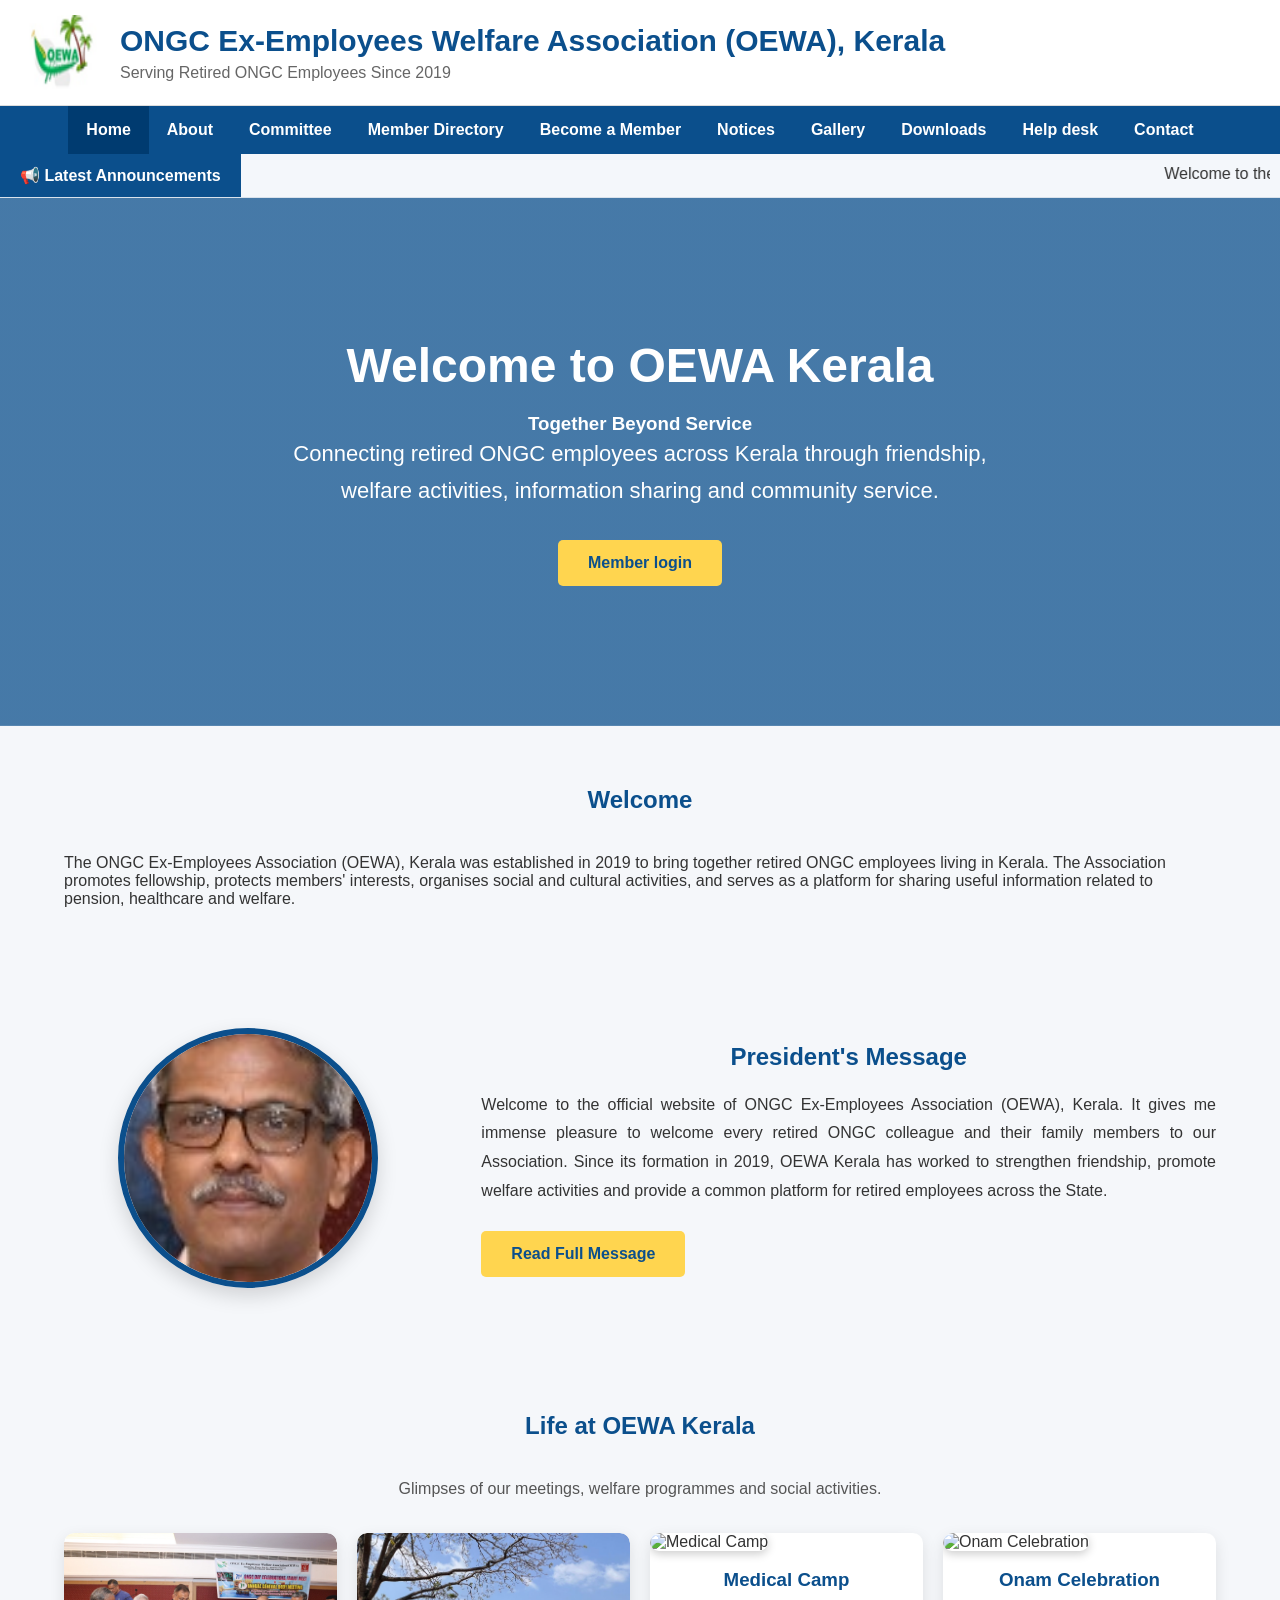
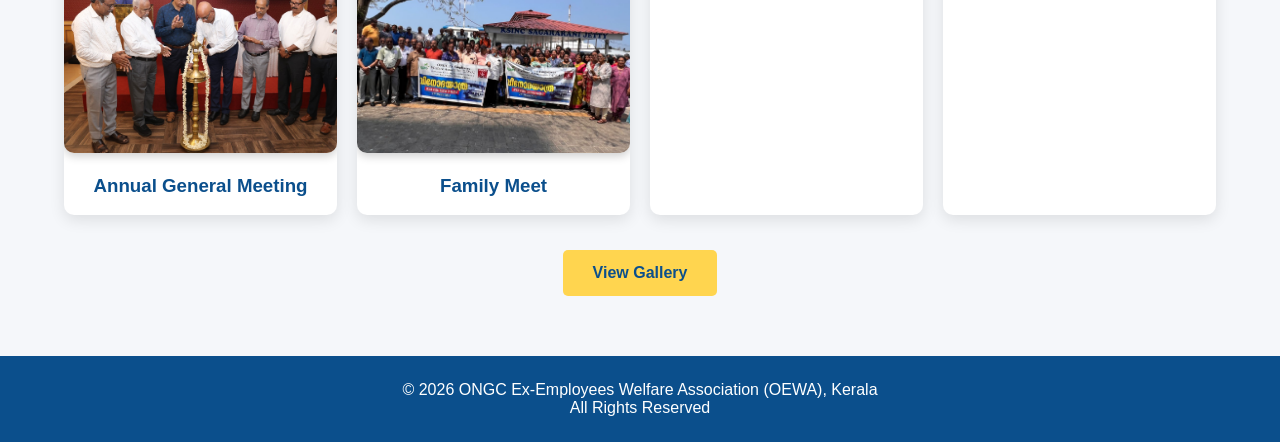
==== commit 348d94c8: "Scrolling message edited" ====
--- a/index.html
+++ b/index.html
@@ -82,8 +82,7 @@
                  scrollamount="5">
 
             Welcome to the official website of ONGC Ex-Employees Association (OEWA), Kerala •
-            Annual General Meeting scheduled for 14th August 2026 •
-            Membership Renewal is now open •
+            Members are requested to renew their membership for 2026-27•
             Empanelled hospital list of Kerala available in notices.
 
         </marquee>
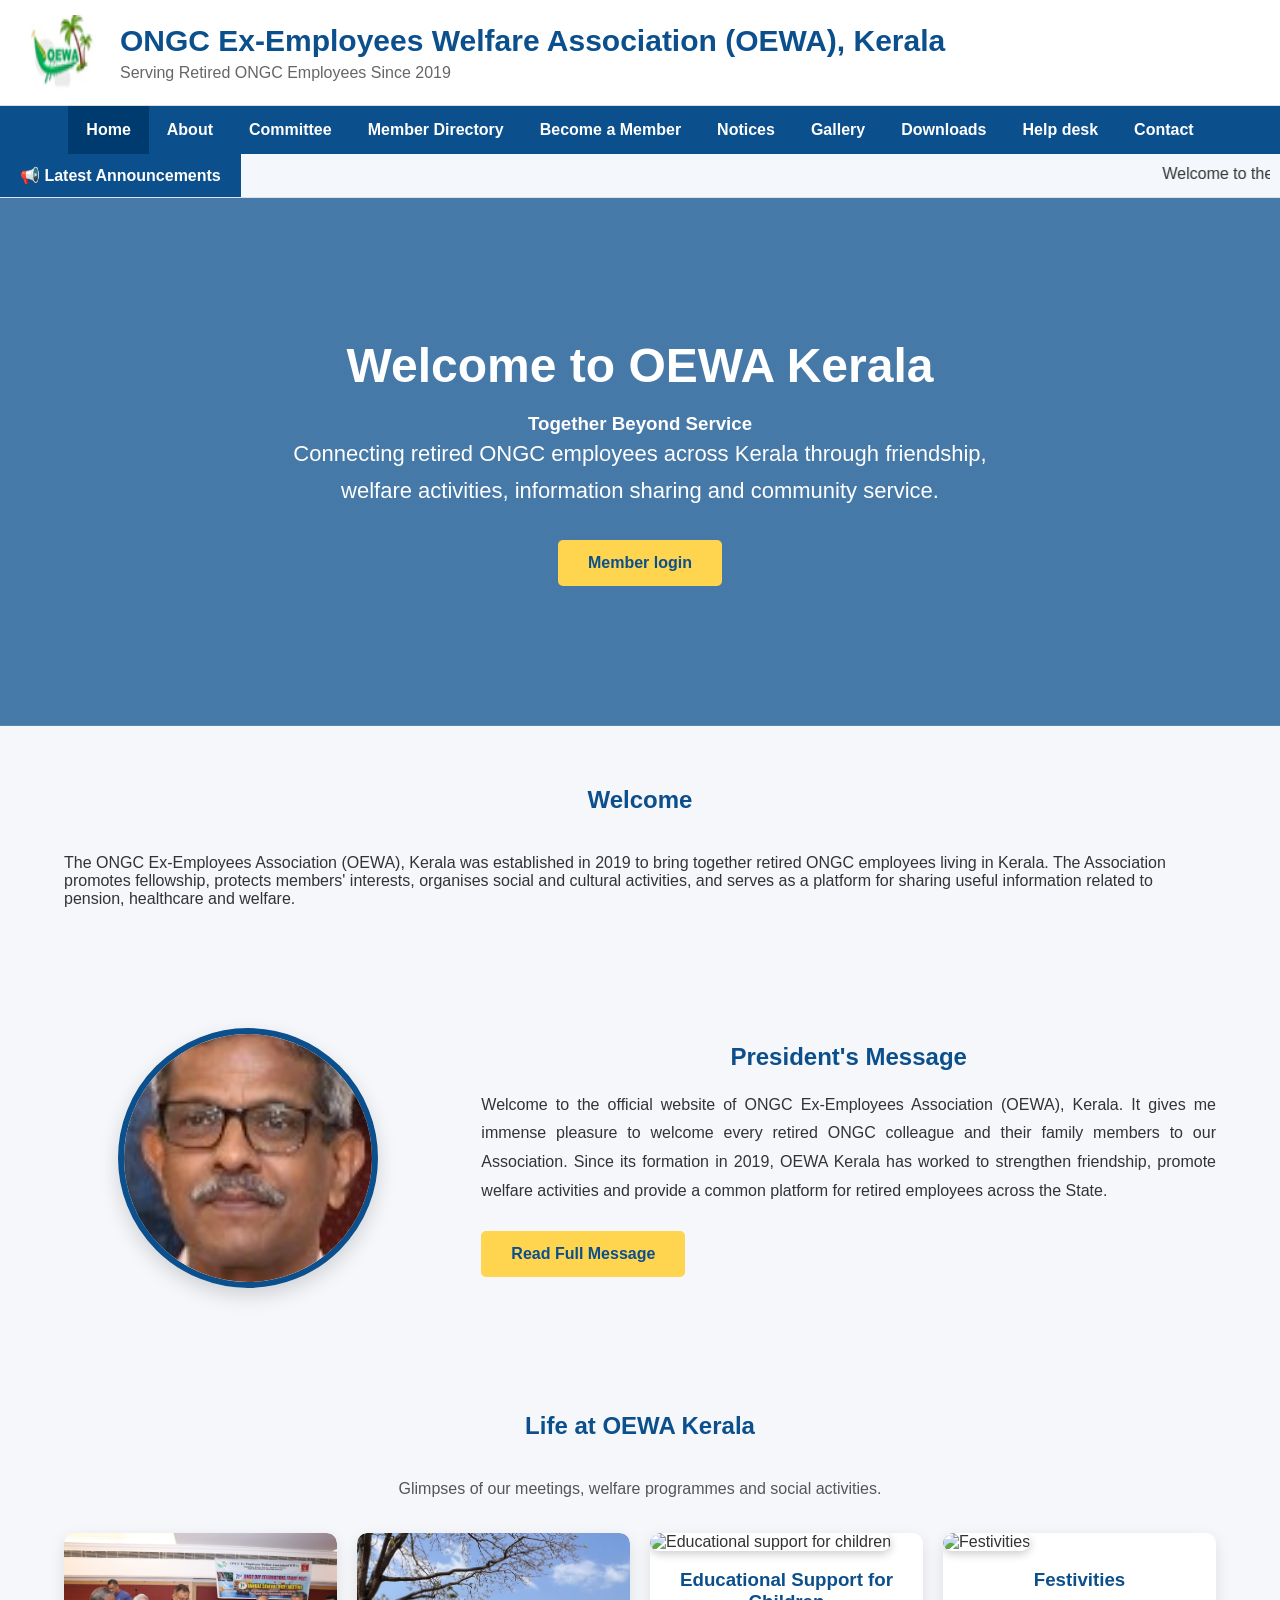
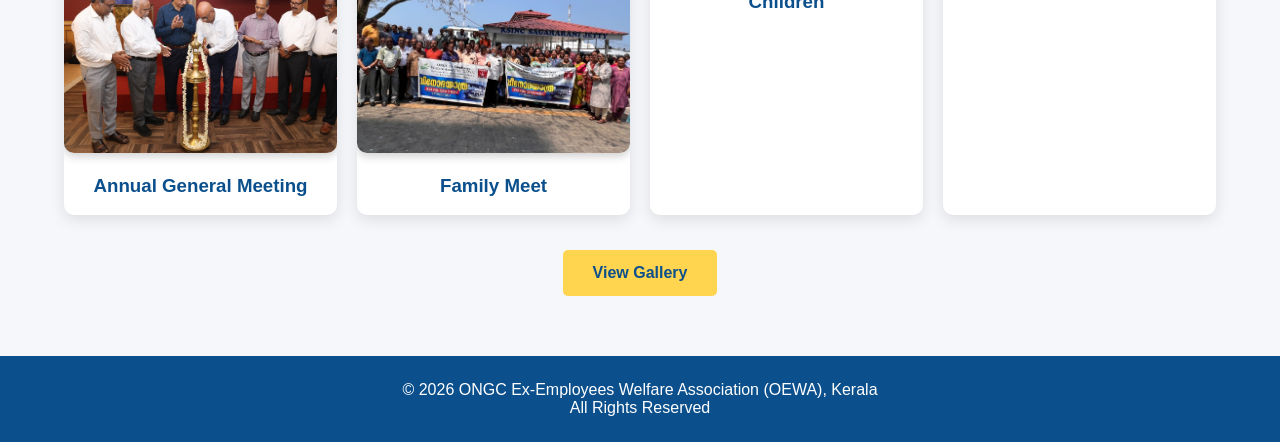
==== commit dff1087a: "Gallery description changes" ====
--- a/index.html
+++ b/index.html
@@ -260,13 +260,13 @@
             </div>
 
             <div class="gallery-card">
-                <img src="images/gallery3.jpg" alt="Medical Camp">
-                <h3>Medical Camp</h3>
-            </div>
-
-            <div class="gallery-card">
-                <img src="images/gallery4.jpg" alt="Onam Celebration">
-                <h3>Onam Celebration</h3>
+                <img src="images/gallery3.jpg" alt="Educational support for children">
+                <h3>Educational Support for Children</h3>    
+            </div>
+
+            <div class="gallery-card">
+                <img src="images/gallery4.jpg" alt="Festivities">
+                <h3>Festivities</h3>
             </div>
 
         </div>
